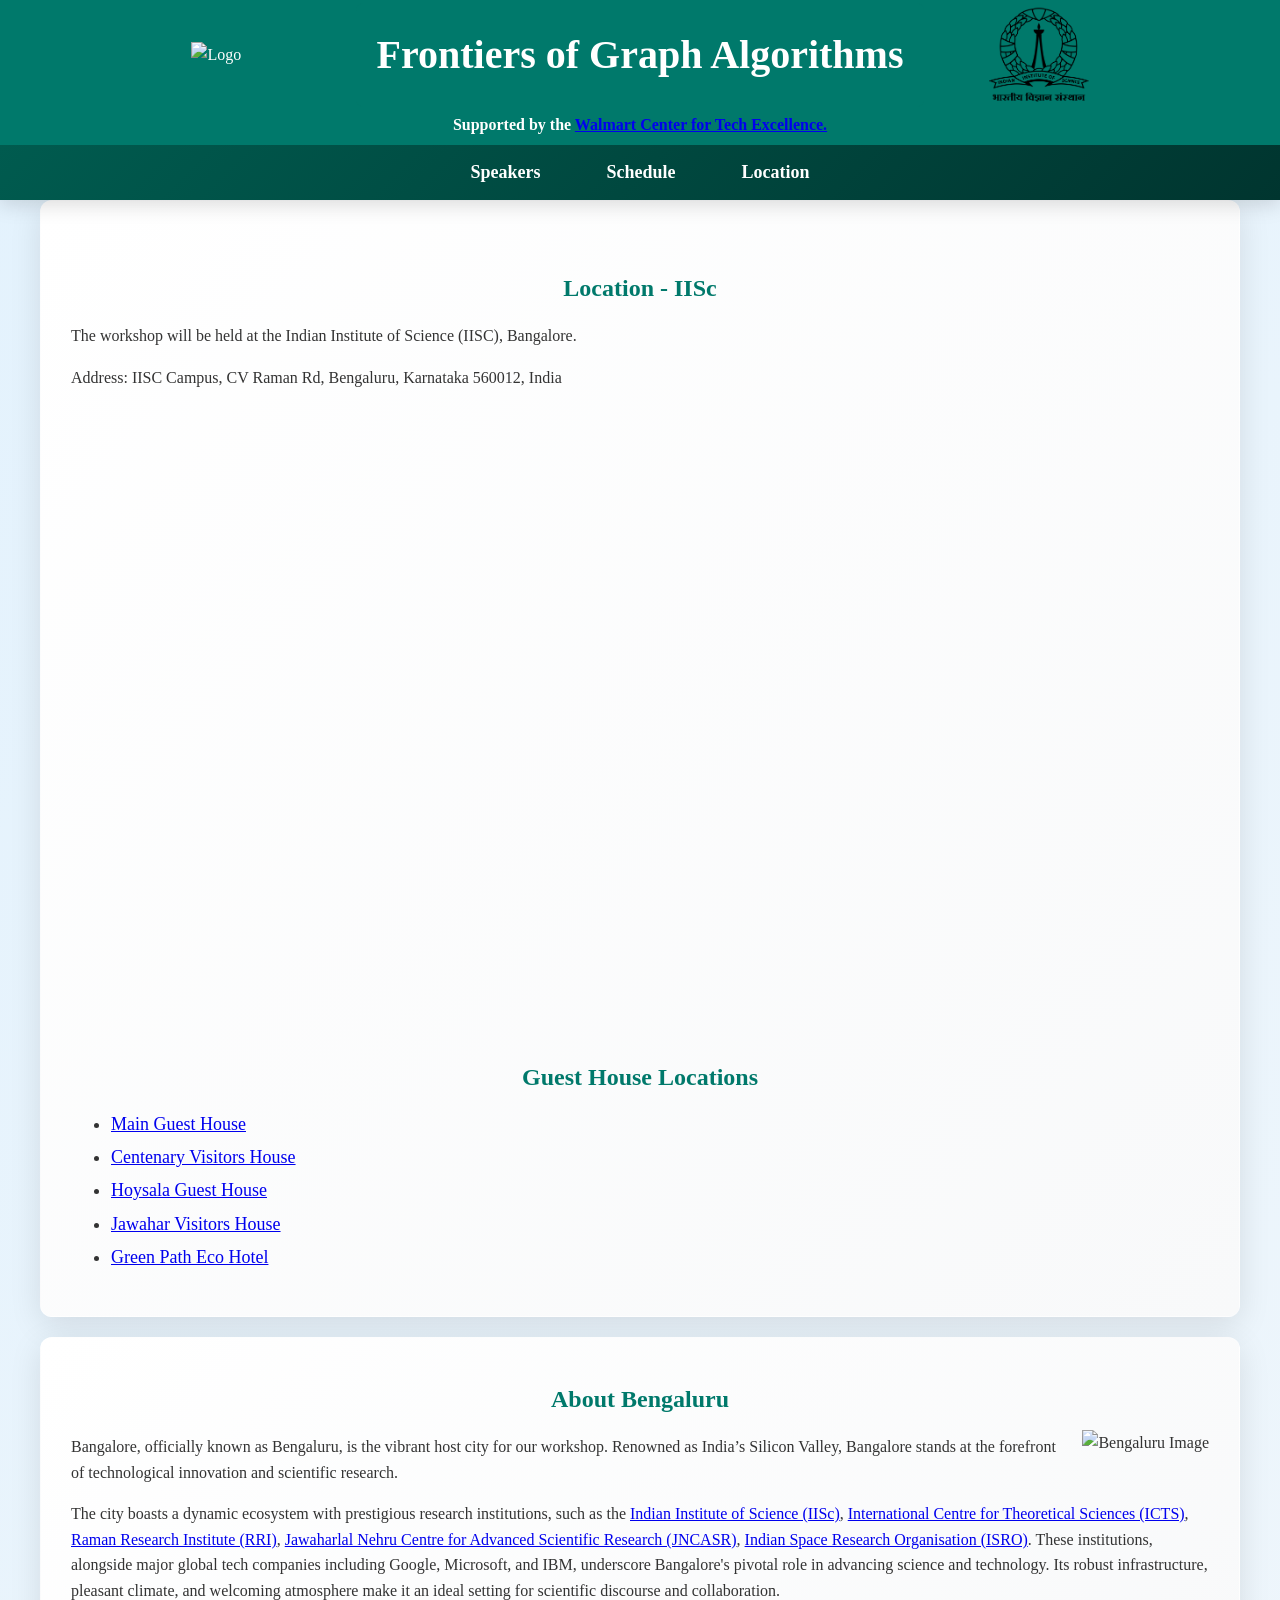
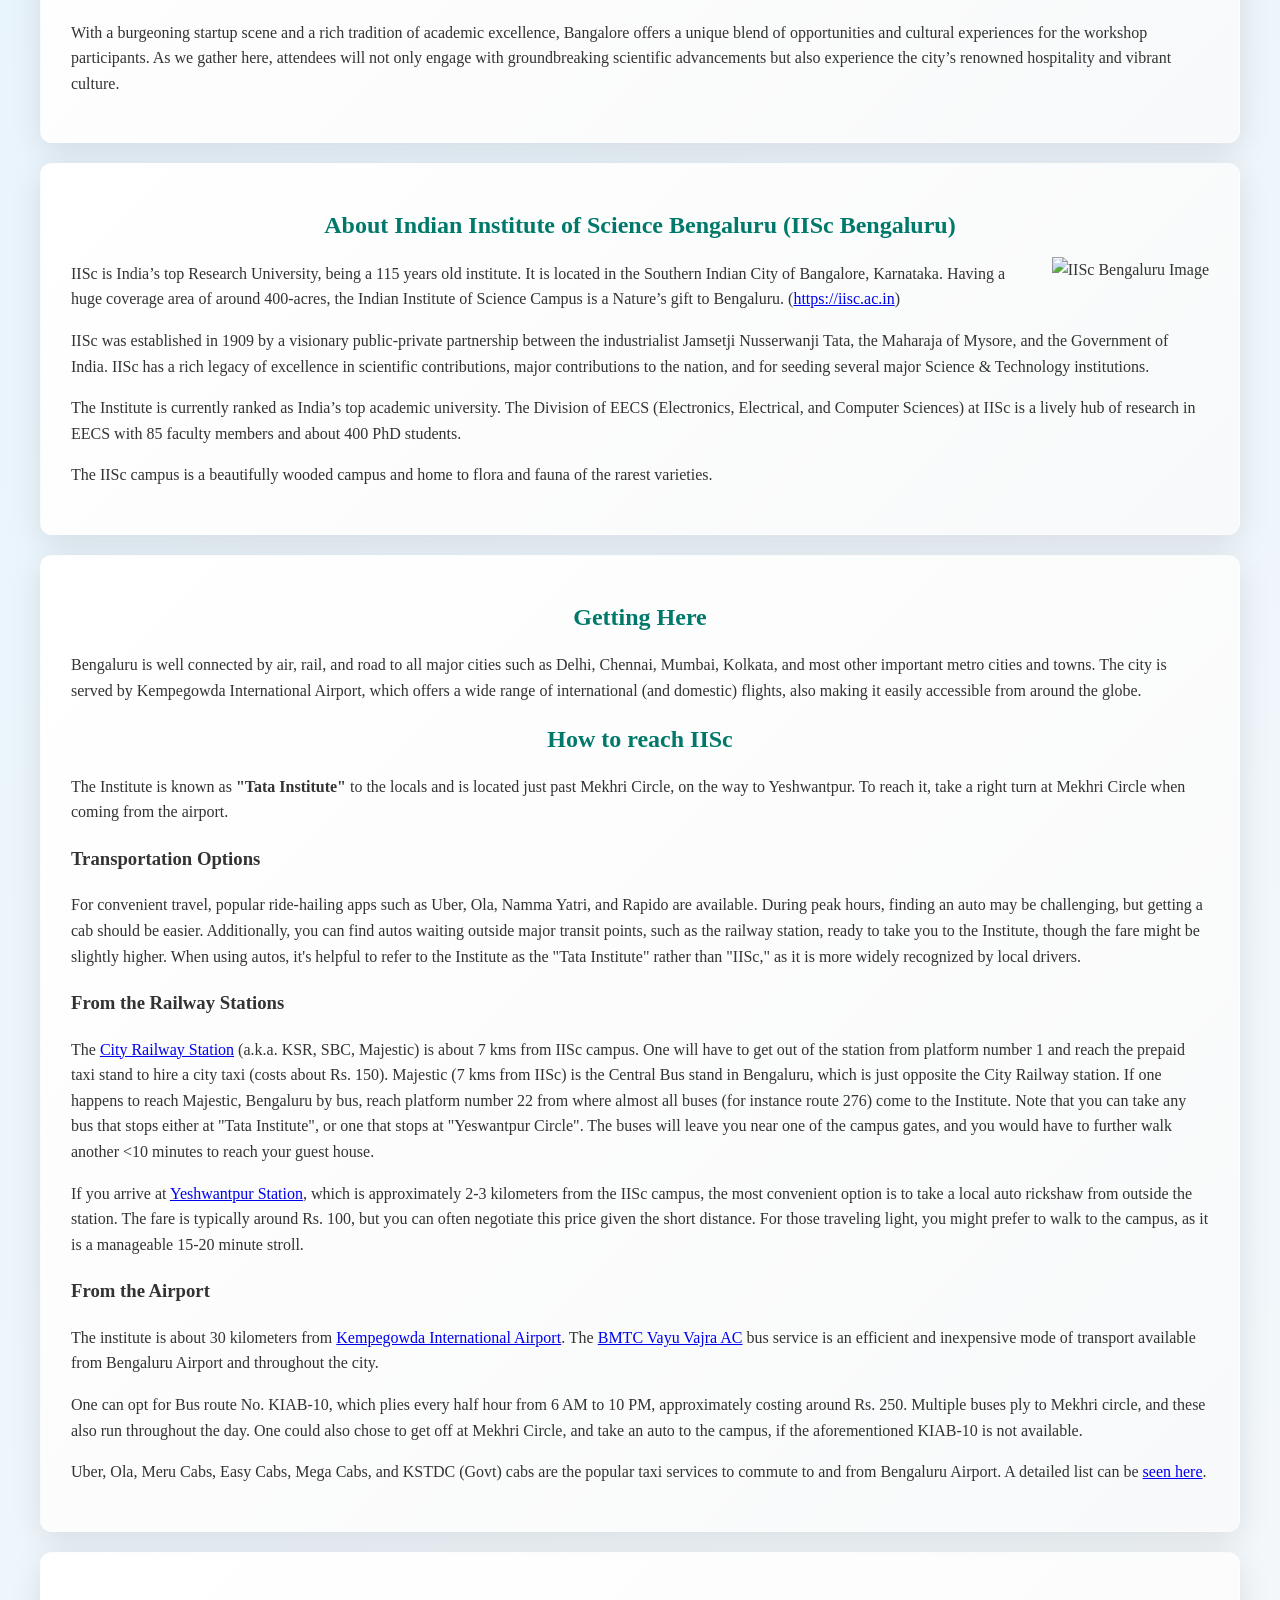
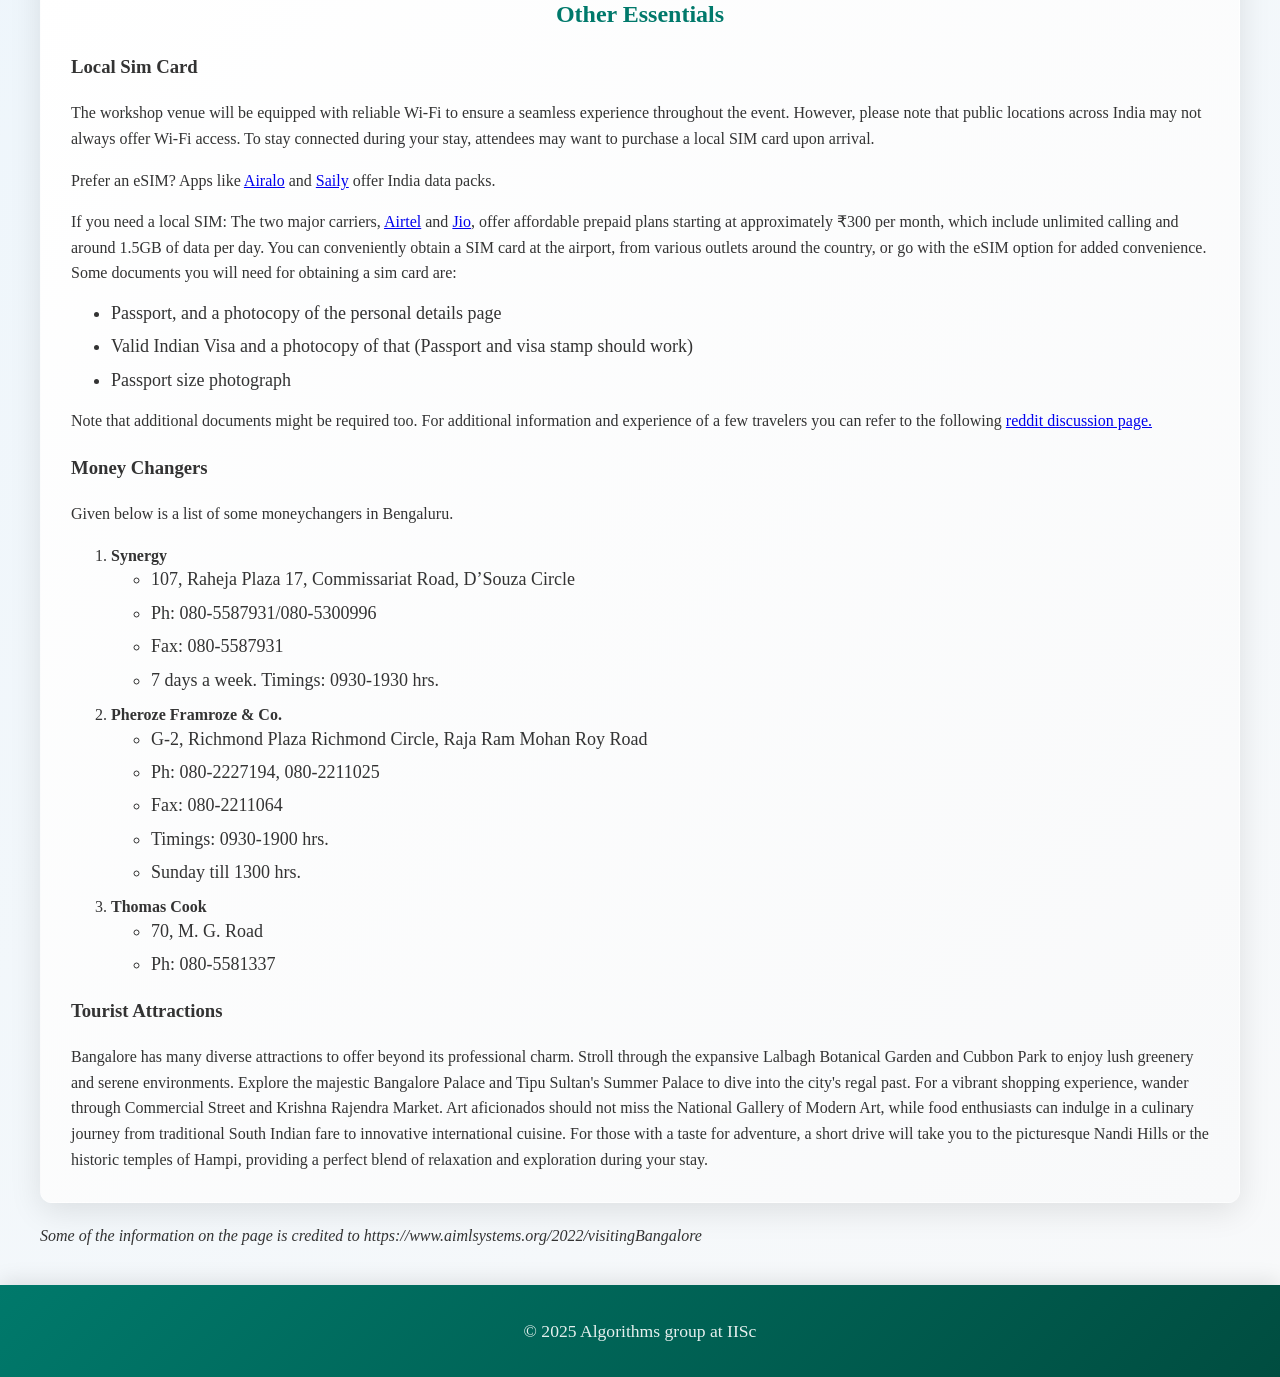
==== location.html @ 6a1e1e24 "Update local SIM section" ====
<!DOCTYPE html>
<html lang="en">
<head>
    <meta charset="UTF-8">
    <meta name="viewport" content="width=device-width, initial-scale=1.0">
    <title>Frontiers of Graph Algorithms - Bengaluru</title>
    <link rel="stylesheet" href="styles.css">
    <link href="https://fonts.googleapis.com/css2?family=Roboto:wght@400;700&display=swap" rel="stylesheet">
    <script src="config.js"></script>
</head>
    <body>
        <header>
        <div class="header-content">
            <div class="logo-container">
                <img src="https://www.csa.iisc.ac.in/newweb/wp-content/uploads/2019/12/csa-logo-color.png" alt="Logo" class="logo">
            </div>
            <h1>Frontiers of Graph Algorithms</h1>
            <div class="logo-container">
                <img src="images/IIScLogo.png" alt="Logo" class="logo">
            </div>
        </div>
        <strong>Supported by the <a href="https://www.csa.iisc.ac.in/cfe-walmart/">Walmart Center for Tech Excellence.</a></strong>
        <nav>
            <ul>
                <li><a href="index.html#speakers">Speakers</a></li>
                <li><a href="schedule.html">Schedule</a></li>
                <li><a href="location.html">Location</a></li>
            </ul>
        </nav>
    </header>
<main>


<section id="location">
    <br>
    <h2>Location - IISc</h2>
    <p>The workshop will be held at the Indian Institute of Science (IISC), Bangalore.</p>
    <p>Address: IISC Campus, CV Raman Rd, Bengaluru, Karnataka 560012, India</p>
    <div class="map-container">
    <iframe src="https://www.google.com/maps/embed?pb=!1m18!1m12!1m3!1d7777.77777777778!2d77.567383!3d13.018343!2m3!1f0!2f0!3f0!3m2!1i1024!2i768!4f13.1!3m3!1m2!1s0x3bae1670a4d7bff7%3A0x49a7e6c5b6d1db4e!2sIndian%20Institute%20of%20Science!5e0!3m2!1sen!2sin!4v1622020623281!5m2!1sen!2sin" width="600" height="450" style="border:0;" allowfullscreen="" loading="lazy"></iframe>
    </div>
    <h2>Guest House Locations</h2>
    <ul class="location-list">
        <li><a href="https://maps.app.goo.gl/Hbe9M9RNLR77Yiw5A">Main Guest House</a></li>
        <li><a href="https://maps.app.goo.gl/DBR3CaYevBH5JtAJ7">Centenary Visitors House</a></li>
        <li><a href="https://maps.app.goo.gl/EVeMCwJT1p8pKVC79">Hoysala Guest House</a></li>
        <li><a href="https://maps.app.goo.gl/rAuG92gmx2xYUZXJ7">Jawahar Visitors House</a></li>
        <li><a href="https://maps.app.goo.gl/zCuC6TsCTXhvSs3o6">Green Path Eco Hotel</a></li>
    </ul>
</section>

<!-- <section id="location">
    <h2>Other Important Locations</h2>
    <div class="tabs">
        <input type="radio" id="tab-mainguesthouse" name="tab" checked>
        <label for="tab-mainguesthouse">Main Guest House</label>
        
        <input type="radio" id="tab-centenaryvisitorshouse" name="tab">
        <label for="tab-centenaryvisitorshouse">Centenary Visitors House</label>
        
        <input type="radio" id="tab-hoysalaguesthouse" name="tab">
        <label for="tab-hoysalaguesthouse">Hoysala Guest House</label>
        
        <input type="radio" id="tab-jawaharvisitorshouse" name="tab">
        <label for="tab-jawaharvisitorshouse">Jawahar Visitors House</label>
        
        <input type="radio" id="tab-greenpathecohotel" name="tab">
        <label for="tab-greenpathecohotel">Green Path Eco Hotel</label>
    </div>
    <div class="tab-contents">
        <div id="tab-mainguesthouse" class="tab-content">
            <div class="map-container">
                <iframe width="100%" height="100%" style="border:0" loading="lazy" id="map-mainguesthouse" title="Google map of Main Guest House"></iframe>
            </div>
        </div>
        <div id="tab-centenaryvisitorshouse" class="tab-content">
            <div class="map-container">
                <iframe width="100%" height="100%" style="border:0" loading="lazy" id="map-centenaryvisitorshouse" title="Google map of Centenary Visitors House"></iframe>
            </div>
        </div>
        <div id="tab-hoysalaguesthouse" class="tab-content">
            <div class="map-container">
                <iframe width="100%" height="100%" style="border:0" loading="lazy" id="map-hoysalaguesthouse" title="Google map of Hoysala Guest House"></iframe>
            </div>
        </div>
        <div id="tab-jawaharvisitorshouse" class="tab-content">
            <div class="map-container">
                <iframe width="100%" height="100%" style="border:0" loading="lazy" id="map-jawaharvisitorshouse" title="Google map of Jawahar Visitors House"></iframe>
            </div>
        </div>
        <div id="tab-greenpathecohotel" class="tab-content">
            <div class="map-container">
                <iframe width="100%" height="100%" style="border:0" loading="lazy" id="map-greenpathecohotel" title="Google map of Green Path Eco Hotel"></iframe>
            </div>
        </div>
    </div>
    
    <script>
        // Load maps with API key from config
        const maps = [
            { id: 'map-mainguesthouse', query: 'Main+Guest+House' },
            { id: 'map-centenaryvisitorshouse', query: 'Centenary+Visitors+House' },
            { id: 'map-hoysalaguesthouse', query: 'Hoysala+Guest+House' },
            { id: 'map-jawaharvisitorshouse', query: 'Jawahar+Visitors+House' },
            { id: 'map-greenpathecohotel', query: 'Green+Path+Eco+Hotel' }
        ];
        
        maps.forEach(map => {
            const iframe = document.getElementById(map.id);
            if (iframe && typeof config !== 'undefined') {
                iframe.src = `https://www.google.com/maps/embed/v1/place?key=${config.googleMapsApiKey}&zoom=11&maptype=roadmap&q=${map.query}`;
            }
        });
    </script>
</section> -->



<section id="details">
    <h2>About Bengaluru</h2>
    <div class="loc-image">
        <figure class="alignright">
            <img src="https://upload.wikimedia.org/wikipedia/commons/thumb/1/1f/Bangalore_palace_side_view.jpg/200px-Bangalore_palace_side_view.jpg" alt="Bengaluru Image"/>
        </figure>
    </div>
    <p>Bangalore, officially known as Bengaluru, is the vibrant host city for our workshop. Renowned as India’s Silicon Valley, Bangalore stands at the forefront of technological innovation and scientific research.</p>
    <p> The city boasts a dynamic ecosystem with prestigious research institutions, such as the <a href="https://iisc.ac.in/">Indian Institute of Science (IISc)</a>, <a href="https://icts.res.in/">International Centre for Theoretical Sciences (ICTS)</a>, <a href="https://www.rri.res.in/">Raman Research Institute (RRI)</a>, <a href="https://www.jncasr.ac.in/home">Jawaharlal Nehru Centre for Advanced Scientific Research (JNCASR)</a>, <a href="https://www.isro.gov.in/">Indian Space Research Organisation (ISRO)</a>. These institutions, alongside major global tech companies including Google, Microsoft, and IBM, underscore Bangalore's pivotal role in advancing science and technology. Its robust infrastructure, pleasant climate, and welcoming atmosphere make it an ideal setting for scientific discourse and collaboration. </p>
    <p>With a burgeoning startup scene and a rich tradition of academic excellence, Bangalore offers a unique blend of opportunities and cultural experiences for the workshop participants. As we gather here, attendees will not only engage with groundbreaking scientific advancements but also experience the city’s renowned hospitality and vibrant culture.</p>
</section>

<section id="details">
    <h2>About Indian Institute of Science Bengaluru (IISc Bengaluru)</h2>
    <div class="loc-image">
        <figure class="alignright size-medium">
            <img decoding="async" src="https://upload.wikimedia.org/wikipedia/commons/thumb/4/47/IISC_Bangalore_02.jpg/200px-IISC_Bangalore_02.jpg" alt="IISc Bengaluru Image"/>
        </figure>
    </div>
    <p>IISc is India’s top Research University, being a 115 years old institute. It is located in the Southern Indian City of Bangalore, Karnataka. Having a huge coverage area of around 400-acres, the Indian Institute of Science Campus is a Nature’s gift to Bengaluru. (<a href="https://iisc.ac.in" target="_blank" rel="noreferrer noopener">https://iisc.ac.in</a>)</p>
    <p>IISc was established in 1909 by a visionary public-private partnership between the industrialist Jamsetji Nusserwanji Tata, the Maharaja of Mysore, and the Government of India. IISc has a rich legacy of excellence in scientific contributions, major contributions to the nation, and for seeding several major Science & Technology institutions.</p>
    <p>The Institute is currently ranked as India’s top academic university. The Division of EECS (Electronics, Electrical, and Computer Sciences) at IISc is a lively hub of research in EECS with 85 faculty members and about 400 PhD students.</p>
    <p>The IISc campus is a beautifully wooded campus and home to flora and fauna of the rarest varieties.</p>
</section>


<section id="details">
    <h2 class="wp-block-heading">Getting Here</h2>
    <p>Bengaluru is well connected by air, rail, and road to all major cities such as Delhi, Chennai, Mumbai, Kolkata, and most other important metro cities and towns. The city is served by Kempegowda International Airport, which offers a wide range of international 
    (and domestic) flights, also making it easily accessible from around the globe.</p>


    <h2 class="wp-block-heading">How to reach IISc</h2>

    <p>The Institute is known as <b>"Tata Institute"</b> to the locals and is located just past
    Mekhri Circle, on the way to Yeshwantpur. To reach it, take a right turn at Mekhri Circle
    when coming from the airport.</p>

    <!-- <div class="loc-image">
        <figure class="alignright size-medium">
            <img decoding="async" src="https://demo.onlypixels.com/edm2023/wp-content/uploads/2022/11/edm-bluru-06-1-300x193.jpg" alt="IISc Campus Image"/>
        </figure>
    </div> -->

    <h3>Transportation Options</h3>
    For convenient travel, popular ride-hailing apps such as Uber,
    Ola, Namma Yatri, and Rapido are available. During peak hours, finding an auto may be
    challenging, but getting a cab should be easier. Additionally, you can find autos waiting
    outside major transit points, such as the railway station, ready to take you to the Institute,
    though the fare might be slightly higher. When using autos, it's helpful to refer to the
    Institute as the "Tata Institute" rather than "IISc," as it is more widely recognized by local
    drivers.


    <h3>From the Railway Stations</h3>

    <p>The <a href="https://en.wikipedia.org/wiki/Bangalore_City_railway_station" target="_blank"
    rel="noreferrer noopener">City Railway Station</a> (a.k.a. KSR, SBC, Majestic) is about 7 kms
    from IISc campus. One will have to get out of the station from platform number 1 and reach the
    prepaid taxi stand to hire a city taxi (costs about Rs. 150). Majestic (7 kms from IISc) is the
    Central Bus stand in Bengaluru, which is just opposite the City Railway station. If one happens
    to reach Majestic, Bengaluru by bus, reach platform number 22 from where almost all buses
    (for instance route 276) come to the Institute. Note that you can take any bus that stops
    either at "Tata Institute", or one that stops at "Yeswantpur Circle". The buses will leave
    you near one of the campus gates, and you would have to further walk another <10 minutes to
    reach your guest house.</p>

    If you arrive at <a
    href="https://en.wikipedia.org/wiki/Yesvantpur_Junction_railway_station" target="_blank" rel="noreferrer
    noopener">Yeshwantpur Station</a>, which is approximately 2-3 kilometers from the IISc
    campus, the most convenient option is to take a local auto rickshaw from outside the station.
    The fare is typically around Rs. 100, but you can often negotiate this price given the short
    distance. For those traveling light, you might prefer to walk to the campus, as it is a
    manageable 15-20 minute stroll.

    <h3>From the Airport</h3>
    
    <p>The institute is about 30 kilometers from <a
    href="https://en.wikipedia.org/wiki/Kempegowda_International_Airport" target="_blank"
    rel="noreferrer noopener">Kempegowda International Airport</a>. The <a
    href="https://www.bengaluruairport.com/travellers/transport-parking" target="_blank"
    rel="noreferrer noopener">BMTC Vayu Vajra AC</a> bus service is an efficient and inexpensive
    mode of transport available from Bengaluru Airport and throughout the city.</p>
    
    <p>One can opt for Bus route No. KIAB-10, which plies every half hour from 6 AM to 10 PM,
    approximately costing around Rs. 250. Multiple buses ply to Mekhri circle, and these also
    run throughout the day. One could also chose to get off at Mekhri Circle, and take an auto
    to the campus, if the aforementioned KIAB-10 is not available.</p>
    
    <p>Uber, Ola, Meru Cabs, Easy Cabs, Mega Cabs, and KSTDC (Govt) cabs are the popular taxi
    services to commute to and from Bengaluru Airport. A detailed list can be <a
    href="https://www.karnataka.com/bangalore/bangalore-city-taxi-phone-numbers/" target="_blank"
    rel="noreferrer noopener">seen here</a>.</p>
</section>


<!-- <section id="details">

    <h2 class="section-heading">Bengaluru Airport Facility</h2>

    <p>Bengaluru (Bengaluru) Airport At the Bengaluru International Airport, your convenience is a matter of priority. To ensure you have a safe and comfortable experience at the airport, the authorities have put together a host of services and essential facilities. These are located across the two floors of the airport. Please use the maps provided below to locate the facility or service you may wish to use. You can also approach the friendly staff at the airport for more help.</p>
    <div class="loc-image">
        <figure class="alignright size-medium">
        <img src="https://demo.onlypixels.com/edm2023/wp-content/uploads/2022/11/edm2023-bluru-15-airport-1-300x204.jpg" alt="Bengaluru Airport" class="responsive-image">
        </figure>
    </div>

    <p>Arrival at Bengaluru (Bengaluru) Airport Domestic &amp; International Arrivals: Procedures and Services:</p>

    <p>At Bengaluru International Airport, access to Baggage Claim is either through the bus gates or aerobridges. The claim area is on the ground floor of the Terminal Building. Bus gate passengers reach the area directly whereas passengers using the aerobridge arrival will come from the first floor to the ground floor. At the Baggage Claim area, an airport staff member will be there to assist you.</p>

    <p>(Bus gate means those being carried from the aircraft to the arrival lounge by bus provided by the airlines.)</p>

    <p>The arrival lounge has dedicated conveyor belts to serve domestic and international passengers. A Flight Information Display System (TV Screen) will assist and guide you with coordinated information on respective flight and belt details.</p>

    <p>Once you claim your baggage, please proceed to the designated Arrival Gates which leads you to the Arrival Hall. For further assistance, please contact our designated Information Desk, where staff are available for round-the-clock service.</p>

    <p>We advise you to read the time taken for Baggage Claim at Bengaluru International Airport. (The approximate time for baggage arrival is anywhere from 7 to 45 minutes. Time indicated below includes the entire process from disembarking the aircraft to reaching transport points).</p>

    <ul class="info-list">
        <li>Aircraft to Terminal: 12 minutes</li>
        <li>Terminal to Baggage Belt: 5 minutes</li>
        <li>Baggage Belt to Exit: 2 minutes</li>
        <li>Exit to Transport Points: 2 minutes</li>
    </ul>

    <h3 class="subsection-heading">International Passengers please note that:</h3>

    <ul class="info-list">
        <li>On arriving at Bengaluru International Airport, you must fill in your respective immigration form.</li>
        <li>You must carry relevant vaccination certificates, if any.</li>
    </ul>

    <h3 class="subsection-heading">Immigration process at Bengaluru International Airport</h3>

    <p>All arriving passengers are to first report to one of the 18 Immigration Counters, which aid you in completing formalities as per requirement. The approximate time taken for Immigration check is about 7 minutes.</p>

    <h3 class="subsection-heading">Customs rules and regulations</h3>

    <ul class="info-list">
        <li>Only one (1) laptop is allowed per passenger.</li>
        <li>Each passenger can carry up to 2 liters of liquor/ alcohol.</li>
        <li>Each passenger can carry electronic goods valued at less than Rs.25,000.</li>
    </ul>

    <p>Remaining rules and procedures are governed as laid by the customs authorities.</p>

    <h3 class="subsection-heading">Airport Transfer</h3>

    <p>How to get from the airport to the hotel or their place of stay (e.g., Hotels, IISc guest house). How to get a taxi; what to speak to whom. Charges.</p>

    <p>One can use any of the transport services from the ones given below to reach the venue or place of residence. Each operator will have their counters with a representative who will provide assistance 24 hours a day.</p>

    <p>AC Radio Taxi Services: Air-conditioned cabs operated by Govt of India authorized private vendors are available at the arrival gate. They are safe and courteous and run on meter. The names and telephone number of the various agencies are given below.</p>

    <ul class="info-list">
        <li>Uber: Book a cab using their mobile app.</li>
        <li><a href="http://merucabs.com/" target="_blank" class="link">Meru Cabs</a>: 080-4422-4422/ +91 89704 89704</li>
        <li><a href="http://www.olacabs.com/car-rentals/bangalore" target="_blank" class="link">Ola Cabs</a>: Book a cab using their mobile app.</li>
        <li>CelCabs: 080-6060-9090</li>
        <li><a href="http://easycabs.com/" target="_blank" class="link">EasyCabs</a>: 080-4343-4343/ 011-41841212</li>
        <li><a href="https://www.megacabs.com/" target="_blank" class="link">MegaCabs</a>: 080-4747-4747/ +91 9090909090</li>
        <li><a href="https://www.kstdc.co/airport-taxi-bangalore/" target="_blank" class="link">KSTDC Taxi:</a> 080-4346-4346/ 080-4466 4466</li>
        <li>SGL Tours and Travels: 080-4299-4399</li>
        <li><a href="https://savaari.com/" target="_blank" class="link">Savaari</a>: +91 93585 85237/ +91 90 4545 0000</li>
        <li><a href="http://www.karnataka.com/bangalore/bangalore-city-taxi-phone-numbers/" target="_blank" class="link">Other cab services</a></li>
    </ul>

    <h3 class="subsection-heading">Airport to City AC Taxi fares and payment procedures</h3>

    <ul class="info-list">
        <li>Flag down fare (first 4 kms): Rs. 80</li>
        <li>Every subsequent kilometer: Rs. 19.5</li>
        <li>Waiting charges: No charge for the first 20 minutes</li>
        <li>Waiting charge for next every 15 minutes or part thereof: Rs. 10</li>
        <li>Luggage charges: No charges for the first 120 Kgs. (Suitcase, Bedding etc.), Rs 5/- for every additional 20 Kgs. or part thereof.</li>
        <li>Night charges: From midnight 12 O’clock to morning 6 AM ten percent extra on the above fare</li>
    </ul>

    <p>Passengers must make their payment at the end of their journey and collect a printed electronic receipt. Payment can be made through cash, credit card, or debit card. Rates are charged based on the distance traveled.</p>

    <p>A travel by these AC cabs to Bengaluru City takes approximately 1 to 1 hour 30 minutes depending on traffic conditions.</p>

    <h3 class="subsection-heading">Limousine And Car Rental</h3>

    <ul class="info-list">
        <li>Akbar Travels: 1-800-226-000</li>
        <li>Hertz: 99725-02292</li>
        <li>Choice of self-driven or chauffeured cars</li>
        <li>Fare: indicative rate up to 25 km is Rs 1,200</li>
    </ul>

    <p>Airport Shuttle Service: AC Bus Service <a href="http://www.mybmtc.com/" target="_blank" class="link">Bengaluru Metropolitan Transport Corporation (BMTC)</a> has Volvo buses from various points of the city every 15 minutes to the Bengaluru International Airport (BiAL). Contact details (it is not that easy to get a response from these call centers, better to check their <a href="http://www.mybmtc.com/service/timings/gns/General%20Services" target="_blank" class="link">online schedule</a>),</p>

    <ul class="info-list">
        <li>BMTC Control Room: Telephone No: 080-2295-2522 / 2295-2422</li>
        <li>BMTC, Kempegowda Bus Stand: Telephone No: 080-2295-2311 / 2295-2314</li>
        <li>BMTC, Shivajinagar Bus Stand: Telephone No: 080-2295-2321 / 2295-2324</li>
    </ul>

    <h3 class="subsection-heading">BMTC Fares</h3>

    <ul class="info-list">
        <li>Starting fare: Rs. 150 (up to 10 km)</li>
        <li>Max fare: Rs. 320 (over 35 km)</li>
    </ul>
</section> -->

<!-- <section id="details">
    <h2 class="wp-block-heading">Bengaluru Tourism</h2>



    <p>Capital of the Southern state of Karnataka, Bengaluru today is Asia’s fastest growing cosmopolitan city. It is home to some of the most high tech industries in India. The I.T industry views Bengaluru as the ‘byte-basket’ of India. Bengaluru is also home to some of India’s premier scientific establishments. Blessed with a salubrious climate, gardens &amp; parks, natural lakes, architectural landmarks, shopping malls, the best restaurants and pubs in this part of the globe, business opportunities, Bengaluru is the ideal gateway to India and beyond. Bengaluru offers something for everyone-music and dance concerts (Western and Indian), dramas, exhibitions, carnivals, conferences and more.</p>



    <p>Go disco-hopping or pub-crawling, shop till your feet give away,relax in the swankiest restaurants or with your favourite movie stars-in the movie hall or simply tee off to glory. Welcome to Bengaluru.</p>



    <h3 class="wp-block-heading">Some Facts About Bengaluru</h3>



    <ul>
        <li>Geographical Location &#8211; Latitudinal parallels: 12 degree 8’ N Longitudinal meridians: 77 degree 37’ E</li>



        <li>Climate &#8211; March to May (warmest months) December to January (coldest months) June to September (rainy &#8211; southwest monsoon) November to December (rainy &#8211; northeast monsoon)</li>



        <li>Temperature &#8211; Highest maximum of 33 degree C to lowest minimum of 14 degree C</li>



        <li>Language Regional Language: Kannada English, Hindi, Telugu and Tamil are widely spoken and understood</li>
    </ul>



    <h2 class="wp-block-heading">Local Sights</h2>



    <h3 class="wp-block-heading">The Bengaluru Palace &amp; Fort</h3>


    <div class="loc-image">
        <figure class="alignright size-medium"><img decoding="async" src="https://demo.onlypixels.com/edm2023/wp-content/uploads/2022/11/edm-bluru-05-1-300x188.jpg"/>
        </figure></div>


    <p>The Bengaluru Fort was built by Kempe Gowda and expanded by Tippu Sultan. Within its walls is the well preserved 16th century Ganapathi Temple.</p>



    <p>The Bengaluru Palace was built by a Wodeyar king in 1887 on the 400 acre space. Inspired by the Windsor castle, this palace was built in the Tudor style, complete with windows, foiled windows, battlements and turrets resembling the Daria Daulat Palace in Srirangapatanam, this summer palace has been constructed largely of wood and is famous for its carving and paintings.</p>



    <p>In June 2005 Srikantadatta Narasimharaja Wodeyar decided to open the palace to the public to meet its Rs 20 lakh annual upkeep costs. The special attraction is a gallery of nearly a thousand historical photos, including those of viceroys, maharajas and other famous personalities inside and exquisite carvings and paintings.</p>



    <h3 class="wp-block-heading">Lal Bagh</h3>


    <div class="loc-image">
        <figure class="alignright size-medium"><img decoding="async" src="https://demo.onlypixels.com/edm2023/wp-content/uploads/2022/11/edm-bluru-02-1-300x228.jpg"/>
        </figure>
    </div>


    <p>Hyder Ali laid out this famous botanical garden and his son added horticultural wealth to them by importing trees and plants from several countries. The garden today houses over 1000 species of flora which include rare and enchanting collection of tropical plants, trees and herbs. The Glass House, modelled along London’s Crystal Palace, is the center of attraction in this 2400 acre park. Bi-annual flower shows attracting participants from all over India is held in the Glass House. In July, 2003 it was decded that the Department of Horticulture and Bengaluru Development Authority (BDA) would jointly take up the development of Lal Bagh Botanical Gardens.</p>



    <h3 class="wp-block-heading">Cubbon Park</h3>



    <p>This wooded and beflowered park was laid out in the heart of the cantonment in 1864. Since then, fairy fountains, an august bandstand and a wealth of atatury have been added. But the most important aspect of Cubbon Park is its newer buildings that have added beauty and cultural wealth. Lush green lawns, shady flowering trees, vibrant flower beds, make Cubbon park an ideal place for morning joggers and alike.</p>



    <h3 class="wp-block-heading">Ravindra Kalakshetra</h3>



    <p>The Kalakshetra, built to commemorate Rabindranath Tagore’s centenary, promotes cultural activity in the city. It has a superb theatre and houses the Cultural Akademi Offices. Next to it is the Gothic styled Puttannachetty Town Hall whose huge auditorium can easily accommodate over 1500 persons.</p>



    <h3 class="wp-block-heading">Gandhi Bhavan</h3>



    <p>The Gandhi Smarak Nidhi, housed in the Gandhi Bhavan, houses a comprehensive picture gallery and other exhibits of Gandhiji which depict the life and times of Gandhiji. The Bhavan is open on weekdays (10:30 Am to 5:00 PM).</p>



    <h3 class="wp-block-heading">Ulsoor lake</h3>



    <p>A picturesque lake with several tree-shaded islands in it, is an ideal picnic spot. You can go boating or go for a swim in the nearby swimming pool that is part of the recreational complex near the lake. You can also go to the nearby Gurdhwar, the largest Sikh shrine in Bengaluru.</p>



    <h3 class="wp-block-heading">Vidhana Soudha</h3>


    <div class="loc-image">
        <figure class="alignright size-medium"><img decoding="async" src="https://demo.onlypixels.com/edm2023/wp-content/uploads/2022/11/edm-bluru-07-1-300x200.jpg" alt="" class="wp-image-578"/></figure></div>


    <p>This splendid neo-Dravidian granite building that dominates the northern boundary of the Cubbon park, is the home of the State Legislature and the Secretariat. The massive sandalwood door of the Cabinet room is a spectacular feature of this imposing building. The Vidhana Soudha is bedecked in illuminated glory during special periods and is a sight worth viewing. The building is open for visitors only after 3 PM.</p>



    <h3 class="wp-block-heading">The Bengaluru Race Course</h3>



    <p>The Bengaluru Race Course is one of the finest in India, with racing events almost all year round (May to June and Nov to Mar). Some of the biggest field stakes in the country can be witnessed here.</p>



    <h2 class="wp-block-heading">Around Bengaluru</h2>



    <p>Several places of tourist interest are located within easy each from Bengaluru. Distance shown in brackets is from Bengaluru.</p>



    <h3 class="wp-block-heading">Bannerghatta National Park (22 Km)</h3>



    <p>Those interested in natural history can go to Bannerghatta. The park situated in picturesque surrounding has a wide variety of fauna. Among the attractions are crocodiles, picnic corner, serpentarium and pets corner, lion’s safari. On Dec 25, 2001 the govt announced plans of starting a butterfly park in Bannerghatta</p>



    <h3 class="wp-block-heading">Tipu’s Palace</h3>



    <p>Built in 1791, this beautiful two-storeyed ornate wooden structure with exquisitely carved pillars, arches and balconies was one of Tipu’s favourite summer retreats.</p>



    <h3 class="wp-block-heading">Hesaragatta</h3>



    <p>25 Kms away, Hesaragatta is an interesting picnic spot offering water sports to the adventurous. Boating and wind-surfing is the major attraction. It also has a dairy &amp; horticulture farm where you can picnic.</p>



    <h3 class="wp-block-heading">Government Museum</h3>


    <div class="loc-image">
        <figure class="alignright size-medium"><img decoding="async" src="https://demo.onlypixels.com/edm2023/wp-content/uploads/2022/11/edm-bluru-09-1-300x173.jpg" alt="" class="wp-image-580"/></figure></div>


    <p>One of the important buildings, the Government Museum is one of the oldest in India(1886). A special attraction here are the antiquities from Mohenjodaro period. Situated nearby the museum is Visveswaraya Industrial and Technological Museum named after the great engineer-statesman .</p>



    <p>Next to the VITM is the Visveswaraya Industrial Trade Center, the first of its kind in India. In addition to its trade promotional activities, the Center has two exhibition floors housing a permanent display of all that is manufactured in Karnataka.</p>



    <p>Near the Museum is the K.Venkatappa Art Gallery which has a permanent exhibition of the works of the great artist, K. Venkatappa. The Gallery does much to encourage art in the state.</p>



    <p>Also in the Cubbon Park are the Seshadri Iyer Memorial Hall, which houses the public library, the <a href="http://www.kar.nic.in/hcourt/" target="_blank" rel="noreferrer noopener">High Court</a> and the Jawahar Bal Bhavan. The Bhavan, with its toy train, fairgrounds and theatre, is a recreational, hobby and educational centre for children.</p>



    <h3 class="wp-block-heading">ISKCON</h3>


    <div class="loc-image">
        <figure class="alignright size-medium"><img decoding="async" src="https://demo.onlypixels.com/edm2023/wp-content/uploads/2022/11/edm-bluru-10-1-300x225.jpg"/>
        </figure>
    </div>


    <p>Situated on Chord Road, it is a must visit temple in Bengaluru. It stands over a small hill and is a very clean and well maintained temple. <a href="http://www.akshayapatra.org/" target="_blank" rel="noreferrer noopener">Akshaya Patra</a> program sponsored by the temple is very popular.</p>



    <h3 class="wp-block-heading">Janapada Loka</h3>



    <p>Sprawling across 15 acres, Janapada Loka or “Folk-culture World” is a world of simplicity and art.Janapada Loka, a subsidiary of the Karnataka Janapada Parishath, is dedicated to preserve and promote folk art and culture. The complex has an art gallery, an open-air theatre, a studio and a museum. Janapada Loka is located near Ramanagaram and is 53 Kms away from Bengaluru.</p>



    <h3 class="wp-block-heading">Channapatna</h3>



    <p>A bustling town, 60 kms south-west from Bengaluru, Channapatna is famous for its eye-catching lacquer ware and hand-crafted wooden toys. It is also a major silk centre of Karnataka.</p>



    <h3 class="wp-block-heading">Mekedatu</h3>



    <p>Gushing waters, imposing landscapes, and untouched picnic spots is what Mekedatu is all about. The Cauvery river squeezing through a narrow gorge before traversing its south-bound terrain is a breathtaking sight .It is 98 Kms south of Bengaluru.</p>



    <h3 class="wp-block-heading">Nandi Hills</h3>


    <div class="loc-image">
        <figure class="alignright size-medium"><img decoding="async" src="https://demo.onlypixels.com/edm2023/wp-content/uploads/2022/11/edm-bluru-11-1-300x200.jpg"/>
        </figure>
    </div>


    <p>One of the popular retreats of Tipu Sultan, the Tiger of Mysore, Nandi Hills offers breathtaking getaway of the weary tourist. Tipu’s Drop, a 600m high cliff face provides a magnificent panoramic view of the beautiful terrain. Nandi Hills is 60 Kms north of Bengaluru. Other attractions are Tipu’s Drop, Yoga Nandishvara Temple, a beautiful Chola temple, Dravidian-style Bhoganandishvara temple and Muddenahalli, hometown of Sir M. Visvesvaraya, architect of modern Karnataka at the base of the hill.</p>



    <p>In March 2005 the Toursim department decided to make Nandi Hills a popular destination by introducing a 5-star hotel, ropeway and para-sailing facility.</p>



    <h2 class="wp-block-heading">Heritage sites near Bengaluru</h2>



    <p>Bengaluru is within 4 hours travel distance (by road) of some of India’s most prestigious heritage sites</p>



    <ul>
        <li><strong>Mysuru Lalit Mahal Palace – 3 Hours from Bengaluru </strong></li>



        <li><strong>Halebidu Temple&nbsp; &#8211; 4 hours from Bengaluru </strong></li>



        <li><strong>Belur Temple&nbsp; &#8211; 4 hours from Bengaluru </strong></li>
    </ul>
</section> -->


<section id="details">
    <h2>Other Essentials</h2>
    <h3>Local Sim Card</h3>

    The workshop venue will be equipped with reliable Wi-Fi to ensure a seamless experience
    throughout the event. However, please note that public locations across India may not always
    offer Wi-Fi access. To stay connected during your stay, attendees may want to purchase a local
    SIM card upon arrival.

    <p>Prefer an eSIM? Apps like <a href="https://www.airalo.com/">Airalo</a> and <a href="https://www.saily.com/">Saily</a> offer India data packs.</p>

    If you need a local SIM: The two major carriers, <a href="https://www.airtel.in/">Airtel</a> and
    <a href="https://www.jio.com/">Jio</a>, offer affordable prepaid plans starting at
    approximately ₹300 per month, which include unlimited calling and around 1.5GB of data per day.
    You can conveniently obtain a SIM card at the airport, from various outlets around the country,
    or go with the eSIM option for added convenience. Some documents you will need for obtaining a
    sim card are:

    <ul>
        <li>Passport, and a photocopy of the personal details page</li>
        <li>Valid Indian Visa and a photocopy of that (Passport and visa stamp should work)</li>
        <li>Passport size photograph</li>
    </ul>

    Note that additional documents might be required too. For additional information and experience
    of a few travelers you can refer to the following
    <a href="https://www.reddit.com/r/bangalore/comments/11rmdxi/sim_card_for_foreigner/">reddit discussion page.</a>
    
    
    <h3>Money Changers</h3>
    <p>Given below is a list of some moneychangers in Bengaluru.</p>
    <ol>
        <li><strong>Synergy</strong>
            <ul>
                <li>107, Raheja Plaza 17, Commissariat Road, D’Souza Circle</li>
                <li>Ph: 080-5587931/080-5300996</li>
                <li>Fax: 080-5587931</li>
                <li>7 days a week. Timings: 0930-1930 hrs.</li>
            </ul>
        </li>
        <li><strong>Pheroze Framroze &amp; Co.</strong>
            <ul>
                <li>G-2, Richmond Plaza Richmond Circle, Raja Ram Mohan Roy Road</li>
                <li>Ph: 080-2227194, 080-2211025</li>
                <li>Fax: 080-2211064</li>
                <li>Timings: 0930-1900 hrs.</li>
                <li>Sunday till 1300 hrs.</li>
            </ul>
        </li>
        <li><strong>Thomas Cook</strong>
            <ul>
                <li>70, M. G. Road</li>
                <li>Ph: 080-5581337</li>
            </ul>
        </li>
    </ol>

    <h3>Tourist Attractions</h3>

    Bangalore has many diverse attractions to offer beyond its professional charm. Stroll
    through the expansive Lalbagh Botanical Garden and Cubbon Park to enjoy lush greenery and
    serene environments. Explore the majestic Bangalore Palace and Tipu Sultan's Summer Palace to
    dive into the city's regal past. For a vibrant shopping experience, wander through Commercial
    Street and Krishna Rajendra Market. Art aficionados should not miss the National Gallery of
    Modern Art, while food enthusiasts can indulge in a culinary journey from traditional South
    Indian fare to innovative international cuisine. For those with a taste for adventure, a short
    drive will take you to the picturesque Nandi Hills or the historic temples of Hampi, providing
    a perfect blend of relaxation and exploration during your stay.

</section>
        <p><em>Some of the information on the page is credited to https://www.aimlsystems.org/2022/visitingBangalore</em></p>
        </div>
        </div>
        </main>
        <footer>
            <p>&copy; 2025 Algorithms group at IISc</p>
        </footer>

        <script>
        // Mobile header scroll behavior
        function handleMobileScroll() {
            const isPortraitMobile = window.innerWidth <= 720;
            const isLandscapeMobile = window.innerWidth <= 1024 && window.innerHeight <= 600;
            
            if (isPortraitMobile || isLandscapeMobile) {
                const header = document.querySelector('header');
                const headerContent = document.querySelector('.header-content');
                const supportText = document.querySelector('header strong');
                const nav = document.querySelector('nav');
                const main = document.querySelector('main');
                
                if (window.scrollY > 25) {
                    if (isLandscapeMobile) {
                        header.classList.add('scrolled');
                    }
                    headerContent.classList.add('scrolled');
                    supportText.classList.add('scrolled');
                    nav.classList.add('scrolled');
                    main.style.marginTop = '80px'; // Adjust main margin when scrolled
                } else {
                    if (isLandscapeMobile) {
                        header.classList.remove('scrolled');
                    }
                    headerContent.classList.remove('scrolled');
                    supportText.classList.remove('scrolled');
                    nav.classList.remove('scrolled');
                    main.style.marginTop = '160px'; // Reset main margin
                }
            }
        }            // Add scroll event listener
            window.addEventListener('scroll', handleMobileScroll);
            window.addEventListener('resize', handleMobileScroll); // Handle orientation changes
            
            // Initial check
            handleMobileScroll();
        </script>
    </body>
</html>
---- styles.css ----
html {
  scroll-padding-top: 180px;
}


body {
    font-family: 'Palatino', 'Garamond', 'Baskerville', 'Times New Roman', 'Georgia', 'Book Antiqua', serif;
/*    font-family: 'Roboto', sans-serif;*/
    margin: 0;
    padding: 0;
    background: linear-gradient(135deg, #e3f2fd 0%, #f8f9fa 100%);
    color: #333;
    line-height: 1.6;
}

header {
    background-color: #00796b;
    color: #fff;
    box-shadow: 0 4px 20px rgba(0, 0, 0, 0.15);
    position: fixed;
    top: 0;
    width: 100%;
    z-index: 1000;
    display: flex;
    flex-direction: column;
    align-items: center;
}

.header-content {
    display: flex;
/*    flex-direction: column;*/
    align-items: center;
    justify-content: flex-start;
    padding: 0 20px;
    background-color: #00796b;
    max-width: 1200px;
    height:auto;
}

.support-info {
    font-size: 14px;
    color: #666; /* Adjust color as needed */
    margin-top: 10px; /* Adds space between the title and the support text */
    margin-bottom: 0; /* Remove any default margin that might add extra space below */
}

.logo-container {
    display: flex;
    align-items: center;
    margin: 0 60px;
}

.logo {
    width: 100px;
    height: auto;
    padding: 5px;
}

nav {
    background: linear-gradient(135deg, #005b4f 0%, #00352f 100%);
    text-align: center;
    padding: 0.5em 0;
    width: 100%;
    margin-top: 5px;
}

nav ul {
    list-style: none;
    padding: 0;
    margin: 0;
    text-align: center;
}

nav ul li {
    display: inline;
    margin: 0 15px;
}

nav ul li a {
    color: #fff;
    text-decoration: none;
    font-weight: bold;
    transition: all 0.3s ease;
    padding: 8px 16px;
    border-radius: 20px;
    display: inline-block;
}

nav ul li a:hover {
    color: #ffcc80;
    background-color: rgba(255, 255, 255, 0.1);
    transform: translateY(-2px);
}

h1 {
    margin: 0;
    text-align: center;
    color: #ffffff; /* Updated color for better contrast */
    background-color: #00796b; /* Adding background color for h1 */
    padding: 0.5em; /* Adding padding for better readability */
    border-radius: 8px; /* Adding border-radius for aesthetics */
    flex: 1;
    font-size: 2.5em;
}

h2 {
    margin: 0.5em 0;
    text-align: center;
    color: #00796b;
}

strong {
    margin: 2px 0; /* Space above and below the text */
    text-align: center;
    width: 100%; /* Make sure the strong element takes up full width */
}

main {
    padding: 20px;
    max-width: 1200px;
    margin: 160px auto 0;
}

ul li {
    font-size: 18px; /* Increase font size for better readability */
    line-height: 1.3; /* Improve line spacing */
    margin-bottom: 10px; /* Space between list items */
}
.participants {
    padding-left: 40px; /* Space bullets from content */
    margin: 40px 0; /* Space around the list */
    list-style-type: disc; /* Customize bullet style if needed */
    display: grid;
    grid-template-columns: 1fr; /* Single column by default */
}

/* Double column on wider screens */
@media (min-width: 800px) { /* Adjust the breakpoint as needed */
    .participants {
        grid-template-columns: repeat(2, 1fr); /* Two equal columns */
        gap: 10px; /* Space between columns */
    }
}

#speakers, #schedule, #details, #location {
    background: linear-gradient(135deg, #ffffff 0%, #f8f9fa 100%);
    border-radius: 12px;
    margin: 20px 0;
    padding: 30px;
    box-shadow: 0 8px 32px rgba(0, 0, 0, 0.1);
    border: 1px solid rgba(255, 255, 255, 0.2);
    backdrop-filter: blur(10px);
}

/* Countdown Timer Styles */
.countdown-container {
    text-align: center;
    margin: 30px 0;
    padding: 20px;
    background: linear-gradient(135deg, #00796b 0%, #004d40 100%);
    border-radius: 16px;
    color: white;
    box-shadow: 0 8px 32px rgba(0, 121, 107, 0.3);
}

.countdown-container h3 {
    margin: 0 0 20px 0;
    font-size: 1.8em;
    color: #ffffff;
}

#countdown {
    display: flex;
    justify-content: center;
    gap: 20px;
    flex-wrap: wrap;
}

.countdown-item {
    display: flex;
    flex-direction: column;
    align-items: center;
    background: rgba(255, 255, 255, 0.1);
    padding: 20px;
    border-radius: 12px;
    min-width: 80px;
    backdrop-filter: blur(10px);
    border: 1px solid rgba(255, 255, 255, 0.2);
    transition: transform 0.3s ease;
}

.countdown-item:hover {
    transform: translateY(-5px);
}

.countdown-item span {
    font-size: 2.5em;
    font-weight: bold;
    color: #ffffff;
    margin-bottom: 5px;
}

.countdown-item label {
    font-size: 0.9em;
    color: #e0f2f1;
    text-transform: uppercase;
    letter-spacing: 1px;
}

/* Workshop Info Styles */
.workshop-description {
    margin: 30px 0;
    padding: 20px;
    background: linear-gradient(135deg, #e8f5e8 0%, #f1f8e9 100%);
    border-radius: 12px;
    border-left: 4px solid #00796b;
    font-size: 1.1em;
    line-height: 1.7;
}

.workshop-info {
    display: grid;
    grid-template-columns: repeat(auto-fit, minmax(300px, 1fr));
    gap: 15px;
    margin: 30px 0;
}

.info-item {
    display: flex;
    align-items: center;
    padding: 15px;
    background: linear-gradient(135deg, #ffffff 0%, #f8f9fa 100%);
    border-radius: 8px;
    box-shadow: 0 4px 12px rgba(0, 0, 0, 0.05);
    transition: transform 0.3s ease, box-shadow 0.3s ease;
}

.info-item:hover {
    transform: translateY(-3px);
    box-shadow: 0 8px 24px rgba(0, 0, 0, 0.1);
}

.info-icon {
    font-size: 1.5em;
    margin-right: 15px;
    min-width: 30px;
}

.info-item strong {
    color: #00796b;
    margin-right: 8px;
}

.info-item a {
    color: #00796b;
    text-decoration: none;
    transition: color 0.3s ease;
}

.info-item a:hover {
    color: #004d40;
    text-decoration: underline;
}

.tile-container {
    display: flex;
    flex-wrap: wrap;
    justify-content: space-between;
    gap: 20px;
}

.tile {
    padding: 20px;
    width: calc(20% - 20px); /* Adjust width to fit four tiles per row */
    text-align: center;
    transition: all 0.3s ease;
    border-radius: 12px;
    background: linear-gradient(135deg, #ffffff 0%, #f8f9fa 100%);
    box-shadow: 0 4px 12px rgba(0, 0, 0, 0.05);
}

.tile a {
    text-decoration: none;
    color: inherit;
}

.tile:hover {
    transform: translateY(-10px);
    box-shadow: 0 12px 40px rgba(0, 0, 0, 0.15);
    background: linear-gradient(135deg, #ffffff 0%, #e8f5e8 100%);
}

.tile:hover img {
    border: 3px solid #00796b; 
    box-sizing: border-box;
    transform: scale(1.05);
}

.tile img {
    width: 150px; /* Set a fixed width */
    height: 150px; /* Set a fixed height */
    border-radius: 50%;
    object-fit: cover; /* Ensure the image covers the entire area */
    margin-bottom: 10px;
    transition: all 0.3s ease;
    box-shadow: 0 4px 12px rgba(0, 0, 0, 0.1);
}

.tile img.portrait-adjust {
    object-fit: contain;
    background: #ffffff;
    padding: 6px;
    box-sizing: border-box;
}

.tile h3 {
    color: #00796b;
    margin: 15px 0 5px 0;
    font-size: 1.1em;
}

.tile p {
    color: #666;
    font-size: 0.9em;
    margin: 5px 0;
}

.align-top {
    object-position: top;
}

.align-bottom {
    object-position: bottom;
}

@media screen and (max-width: 720px) {  /* For narrow screens */
  .tile-container {
    justify-content: center;
  }

  .tile {
    width: 100%;
  }

  h1 {
    font-size: 1.4em;
  }
  
  .workshop-description {
    font-size: medium;
    line-height: 1.6;
  }
  
  main {
    margin: 160px auto 0; /* Keep original margin for initial state */
  }
  .logo-container {
    margin: 0 10px;
  }
  
  /* Mobile header scroll behavior */
  .header-content {
    transition: all 0.3s ease;
    overflow: hidden;
  }
  
  .header-content.scrolled {
    max-height: 0;
    opacity: 0;
    padding: 0 20px;
  }
  
  header strong {
    transition: all 0.3s ease;
  }
  
  header strong.scrolled {
    max-height: 0;
    opacity: 0;
    overflow: hidden;
  }
  
  /* Make navigation more compact on mobile */
  nav {
    margin-top: 5px;
    padding: 0.8em 0;
    transition: all 0.3s ease;
  }
  
  nav.scrolled {
    margin-top: 0;
  }
  
  /* Fix navigation to stay on same line */
  nav ul li {
    margin: 0 5px; /* Reduce margin between nav items */
  }
  
  nav ul li a {
    padding: 8px 12px; /* Adequate padding for touch targets */
    font-size: 0.95em; /* Slightly smaller font size */
  }
  
  /* Hide countdown timer on mobile */
  .countdown-container {
    display: none;
  }
  
  .workshop-info {
    grid-template-columns: 1fr;
  }
  
  .info-item {
    flex-direction: column;
    text-align: center;
  }
  
  .info-icon {
    margin-right: 0;
    margin-bottom: 10px;
  }
}


table {
    width: 100%;
    border-collapse: collapse;
    margin: 20px 0;
}

th, td {
    border: 1px solid #ddd;
    padding: 12px;
    text-align: left;
}

th {
    background-color: #00796b;
    color: #fff;
}

tr:nth-child(even) {
    background-color: #f2f2f2;
}

footer {
    background: linear-gradient(135deg, #00796b 0%, #004d40 100%);
    color: #fff;
    text-align: center;
    padding: 2em 0;
    position: relative;
    width: 100%;
    bottom: 0;
    box-shadow: 0 -4px 20px rgba(0, 0, 0, 0.1);
}

footer p {
    margin: 0;
    font-size: 1.1em;
    opacity: 0.9;
}

.loc-image {
    margin: 0 0 15px 15px; /* Margin around images: bottom and left */
}

.loc-image img {
    max-width: 100%; /* Ensure images are responsive */
    max-height: 220px;
    height: auto; /* Maintain aspect ratio */
    border: none; /* Remove any default borders */
    display: block; /* Remove inline spacing issues */
}

/* Align images to the right and allow text wrapping */
.alignright {
    float: right; /* Float images to the right */
    margin: 0 0 15px 15px; /* Margin to space out from text: bottom and left */
}

.map-container {
    position: relative;
    max-width: 800px; /* Adjust as needed */
    width: 100%;
    height: 56.25%;
    padding-bottom: 56.25%;
    overflow: hidden;
    margin: 0 auto;
}

.map-container iframe {
    position: absolute;
    top: 0;
    left: 0;
    width: 100%;
    height: 100%;
    border: 0;
}

/* General mobile compactness */
@media (max-width: 768px) {
    .header-content {
        padding: 8px 15px;
    }

    .header-content h1 {
        font-size: 1.8em;
        padding: 0.3em;
        margin: 0;
    }

    .logo-container {
        margin: 0 30px;
    }

    .logo {
        width: 60px;
        height: auto;
        padding: 3px;
    }

    header strong {
        font-size: 12px;
        padding: 5px 15px;
        margin: 1px 0;
    }

    nav {
        padding: 0.3em 0;
        margin-top: 3px;
    }

    nav ul li {
        margin: 0 8px;
    }

    nav ul li a {
        padding: 6px 12px;
        font-size: 13px;
    }

    main {
        margin: 120px auto 0;
        padding: 15px;
    }
}

/* Mobile scroll behavior styles - Portrait */
@media (max-width: 720px) {
    .header-content.scrolled {
        transform: translateY(-100%);
        opacity: 0;
        visibility: hidden;
        transition: all 0.3s ease;
    }

    header strong.scrolled {
        transform: translateY(-100%);
        opacity: 0;
        visibility: hidden;
        transition: all 0.3s ease;
    }

    nav.scrolled {
        padding: 0.3em 0;
        transition: all 0.3s ease;
    }

    nav.scrolled ul li a {
        padding: 4px 8px;
        font-size: 12px;
        margin: 0 8px;
        transition: all 0.3s ease;
    }
}

/* Mobile scroll behavior styles - Landscape */
@media (max-width: 1024px) and (max-height: 600px) and (orientation: landscape) {
    /* Extra compact header for landscape */
    .header-content {
        padding: 5px 10px;
    }

    .header-content h1 {
        font-size: 1.5em;
        padding: 0.2em;
        margin: 0;
    }

    .logo-container {
        margin: 0 20px;
    }

    .logo {
        width: 45px;
        height: auto;
        padding: 2px;
    }

    header strong {
        font-size: 11px;
        padding: 3px 10px;
        margin: 1px 0;
    }

    nav {
        padding: 0.2em 0;
        margin-top: 2px;
    }

    nav ul li {
        margin: 0 6px;
    }

    nav ul li a {
        padding: 4px 8px;
        font-size: 12px;
    }

    main {
        margin: 90px auto 0;
        padding: 10px;
    }

    header.scrolled {
        transform: translateY(-70%);
        transition: all 0.3s ease;
    }

    .header-content.scrolled {
        transform: translateY(-100%);
        opacity: 0;
        visibility: hidden;
        transition: all 0.3s ease;
    }

    header strong.scrolled {
        transform: translateY(-100%);
        opacity: 0;
        visibility: hidden;
        transition: all 0.3s ease;
    }

    nav.scrolled {
        padding: 0.1em 0;
        transition: all 0.3s ease;
    }

    nav.scrolled ul li a {
        padding: 2px 4px;
        font-size: 10px;
        margin: 0 4px;
        transition: all 0.3s ease;
    }
}

/* Apply Now button styling */
.apply-button {
    display: inline-block;
    background: linear-gradient(135deg, #00796b 0%, #004d40 100%);
    color: white !important;
    padding: 10px 20px;
    border-radius: 6px;
    text-decoration: none !important;
    font-weight: 600;
    font-size: 14px;
    margin-left: 10px;
    box-shadow: 0 2px 8px rgba(0, 121, 107, 0.2);
    transition: all 0.2s ease;
    border: none;
    cursor: pointer;
    letter-spacing: 0.3px;
    white-space: nowrap;
    vertical-align: middle;
}

.apply-button:hover {
    transform: translateY(-1px);
    box-shadow: 0 4px 12px rgba(0, 121, 107, 0.3);
    background: linear-gradient(135deg, #00695c 0%, #003d33 100%);
}

.apply-button:active {
    transform: translateY(0);
    box-shadow: 0 2px 6px rgba(0, 121, 107, 0.2);
}

/* Mobile responsive for apply button */
@media (max-width: 768px) {
    .apply-button {
        padding: 8px 16px;
        font-size: 13px;
        margin-left: 8px;
        margin-top: 4px;
        display: inline-block;
        white-space: nowrap;
    }
}

.application-status {
    display: flex;
    flex-direction: column;
}

.application-status.closed {
    align-items: flex-start;
}

.application-note {
    margin: 6px 0 0;
    color: #b23a48;
    font-weight: 600;
    font-size: 0.95rem;
}
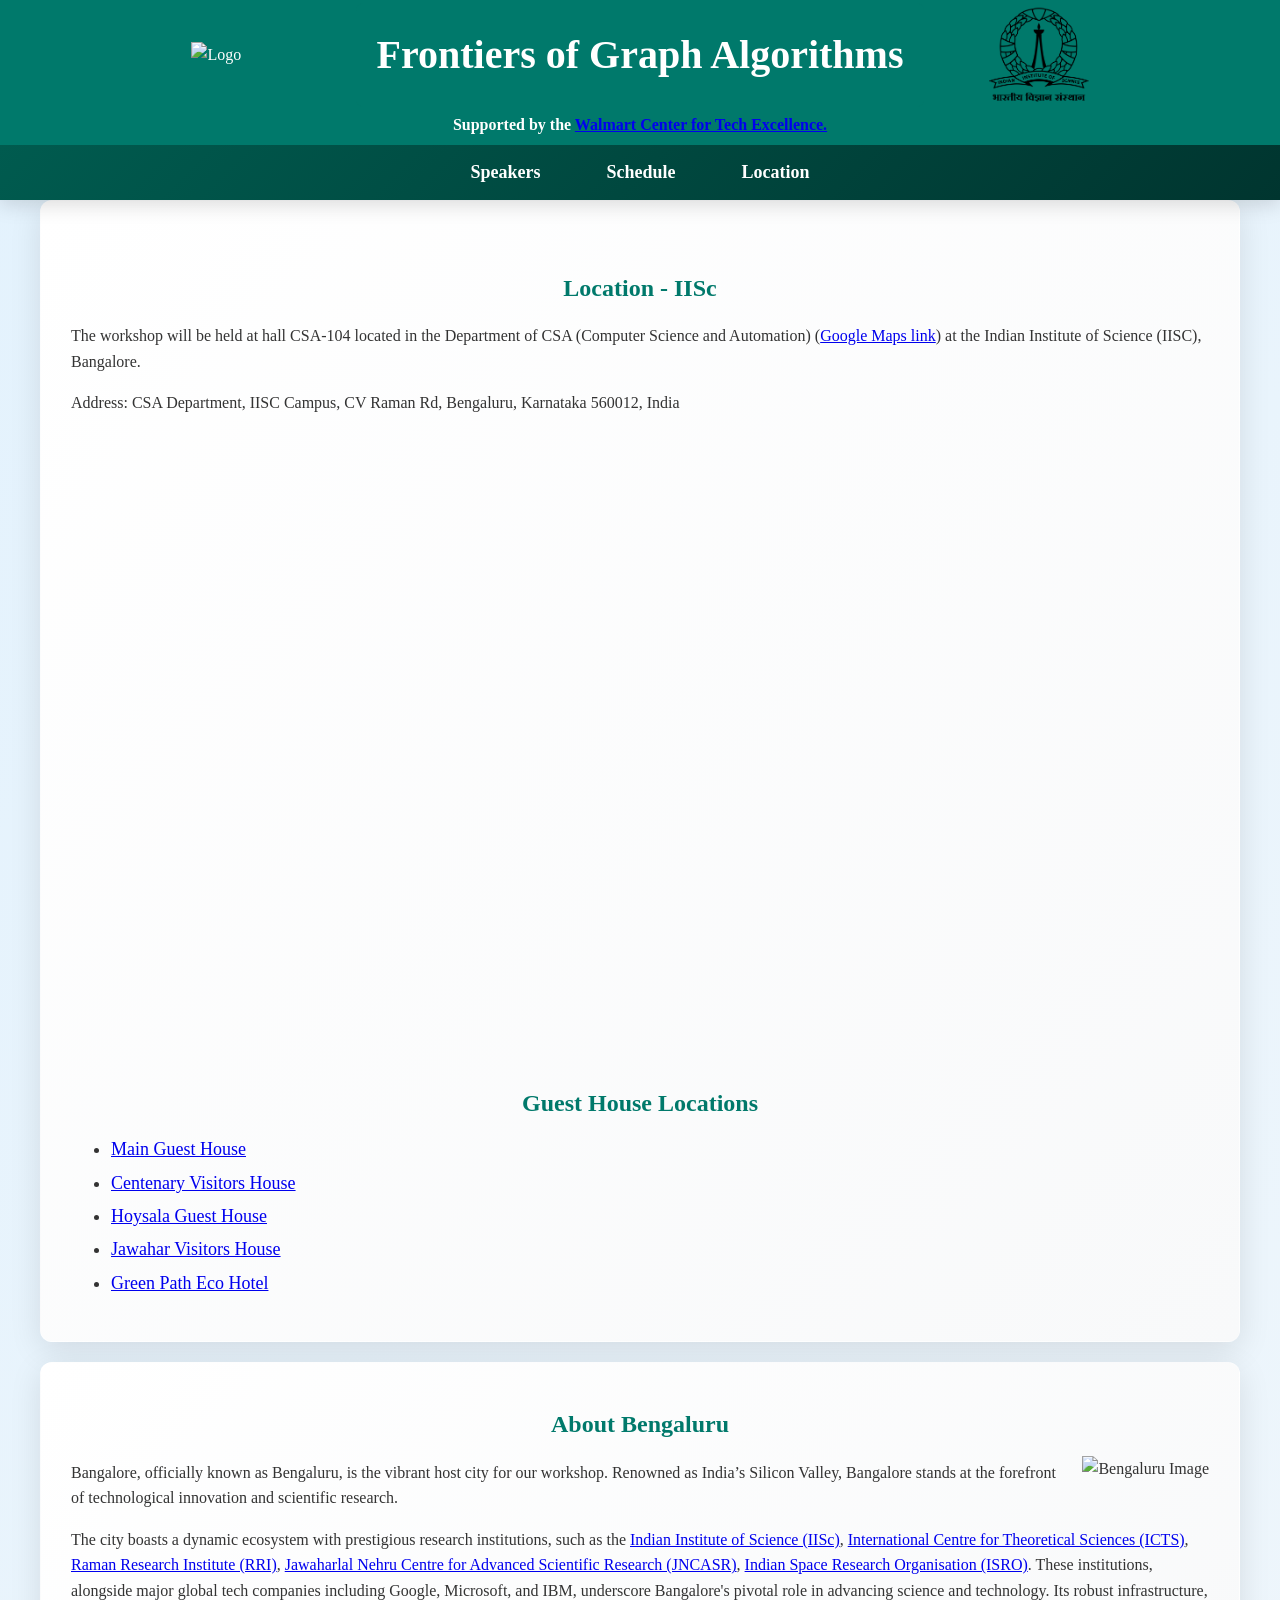
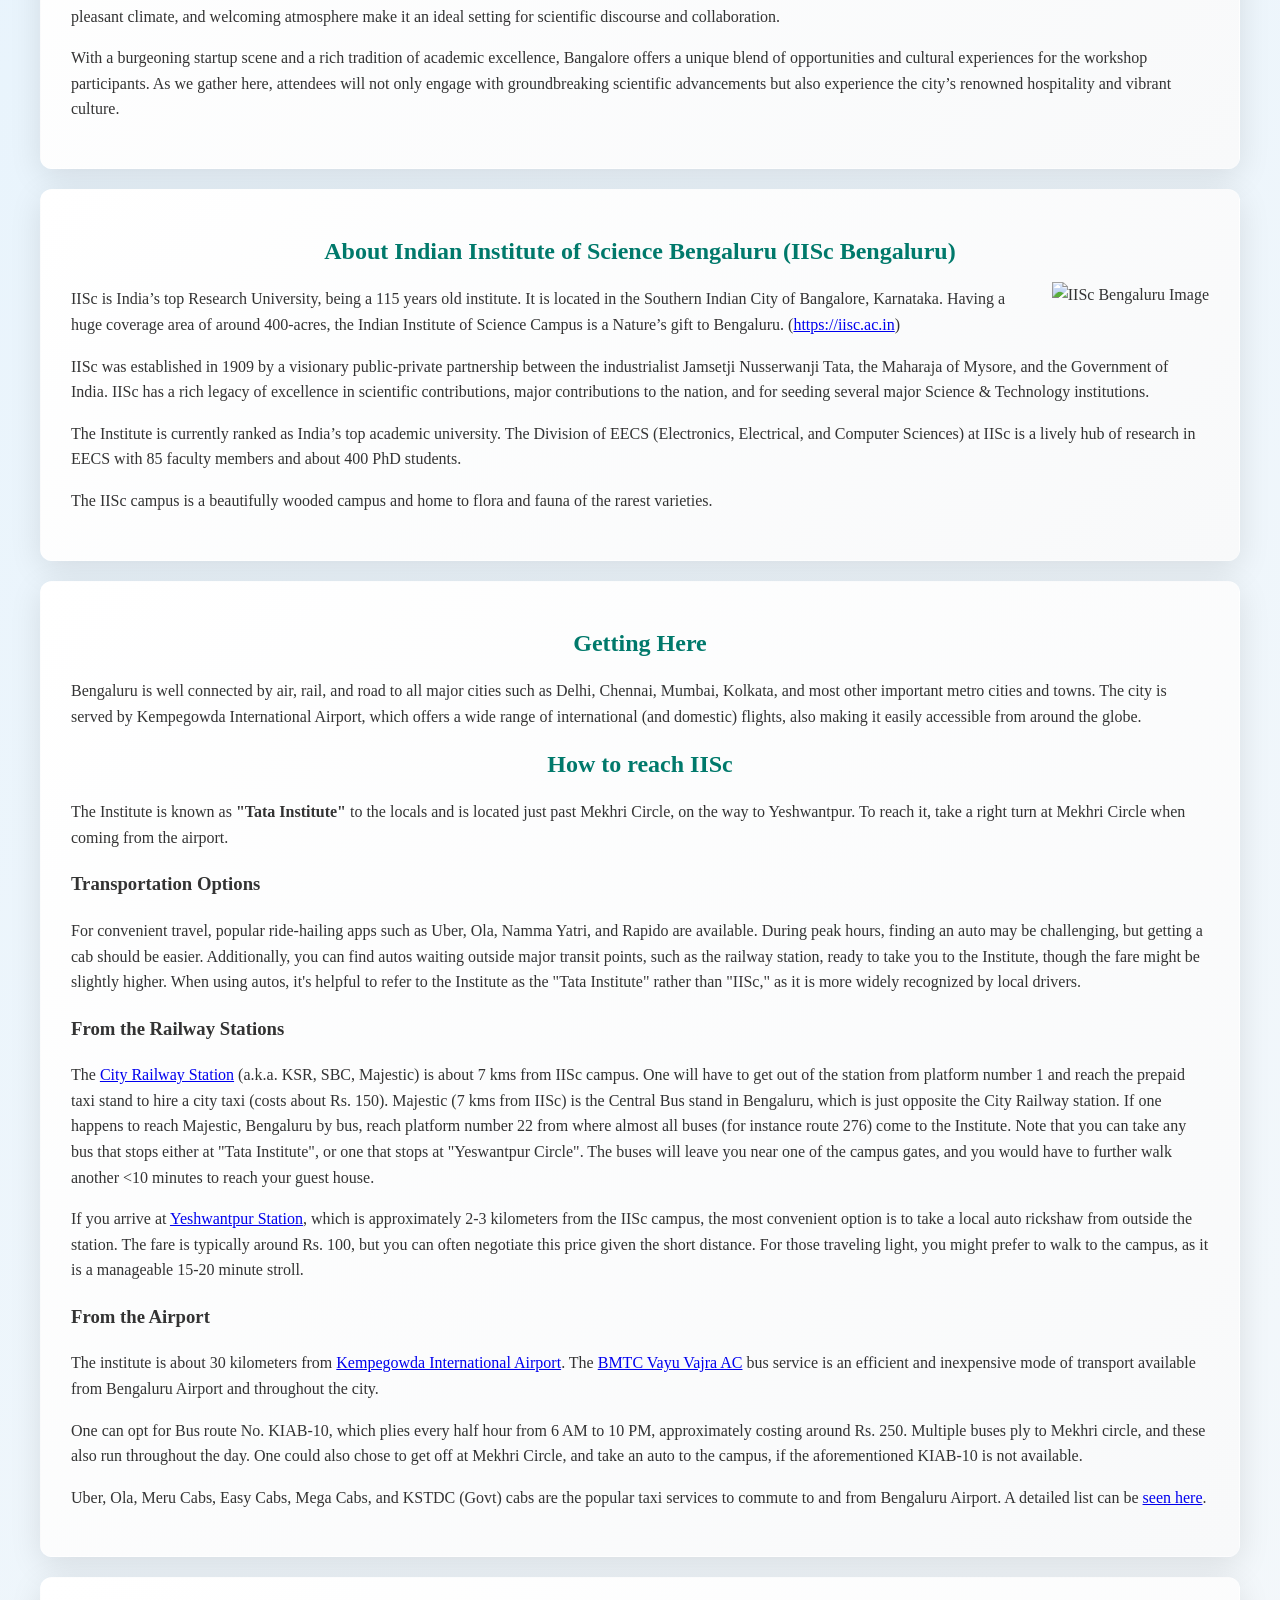
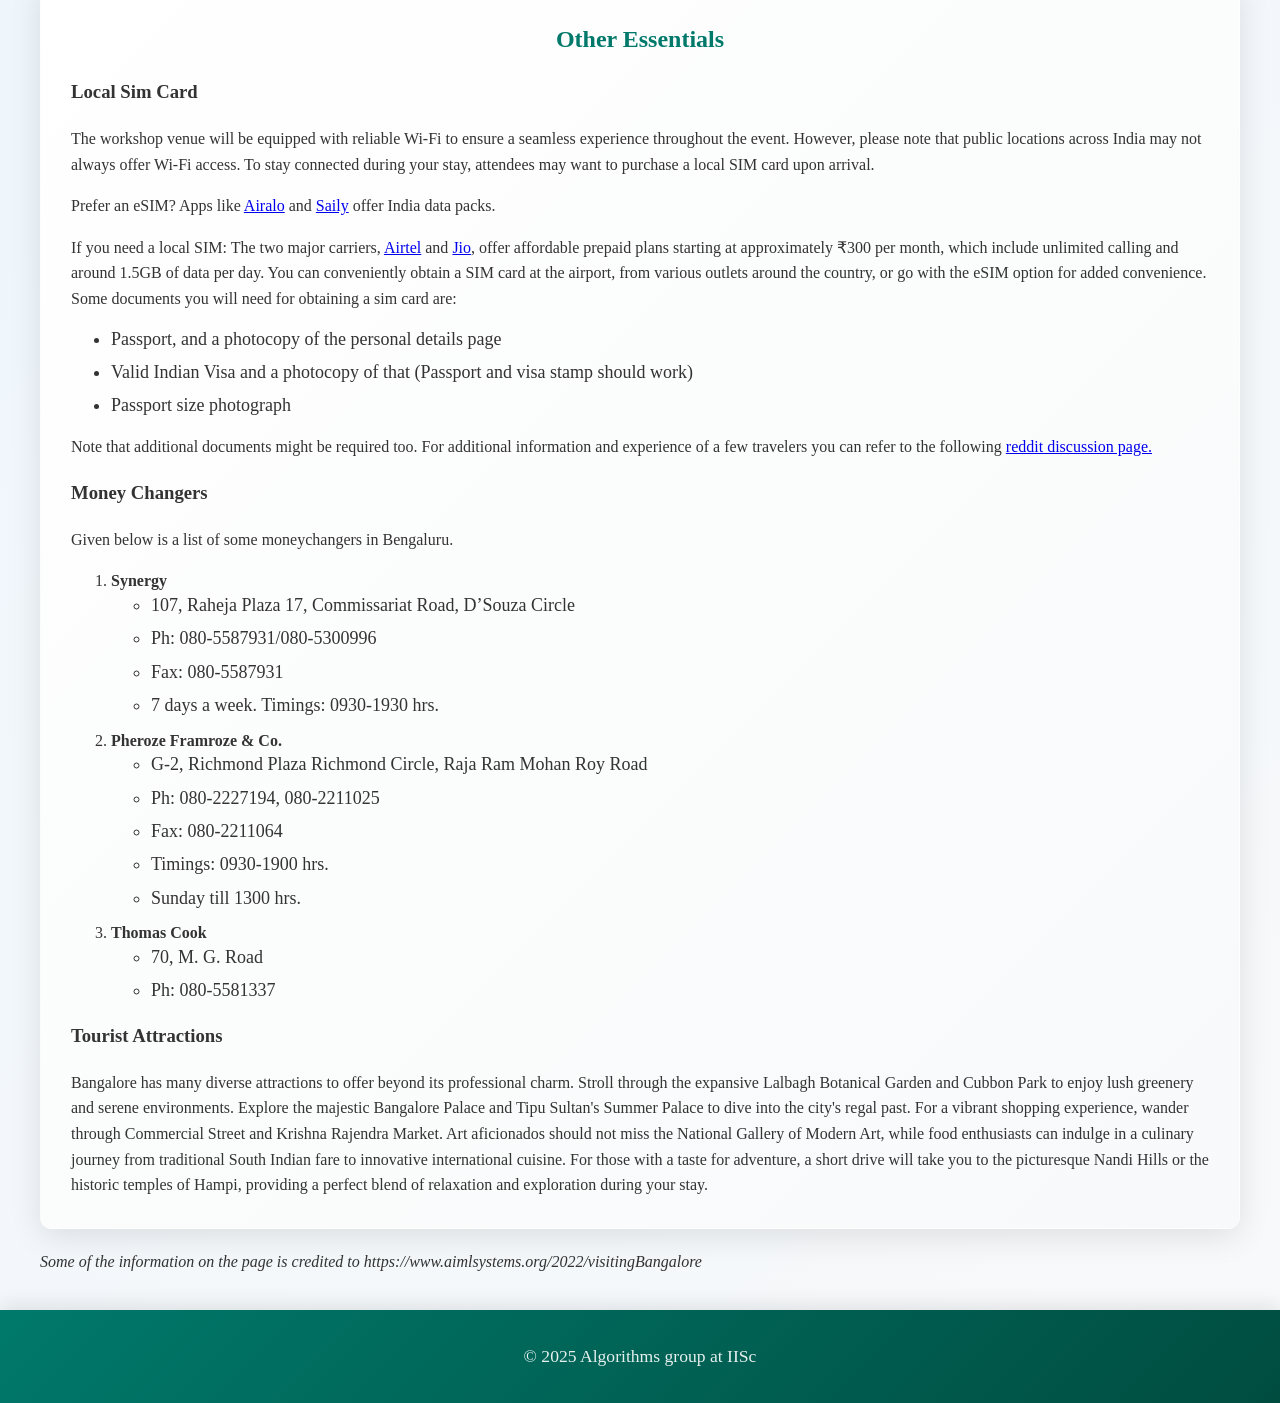
==== commit 4d4d5800: "Update location details for the workshop with specific hall information and address" ====
--- a/location.html
+++ b/location.html
@@ -34,8 +34,8 @@
 <section id="location">
     <br>
     <h2>Location - IISc</h2>
-    <p>The workshop will be held at the Indian Institute of Science (IISC), Bangalore.</p>
-    <p>Address: IISC Campus, CV Raman Rd, Bengaluru, Karnataka 560012, India</p>
+    <p>The workshop will be held at hall CSA-104 located in the Department of CSA (Computer Science and Automation) (<a href="https://maps.app.goo.gl/Lew1AzZuEL2tTdZY6">Google Maps link</a>) at the Indian Institute of Science (IISC), Bangalore.</p>
+    <p>Address: CSA Department, IISC Campus, CV Raman Rd, Bengaluru, Karnataka 560012, India</p>
     <div class="map-container">
     <iframe src="https://www.google.com/maps/embed?pb=!1m18!1m12!1m3!1d7777.77777777778!2d77.567383!3d13.018343!2m3!1f0!2f0!3f0!3m2!1i1024!2i768!4f13.1!3m3!1m2!1s0x3bae1670a4d7bff7%3A0x49a7e6c5b6d1db4e!2sIndian%20Institute%20of%20Science!5e0!3m2!1sen!2sin!4v1622020623281!5m2!1sen!2sin" width="600" height="450" style="border:0;" allowfullscreen="" loading="lazy"></iframe>
     </div>
--- a/styles.css
+++ b/styles.css
@@ -1,5 +1,5 @@
 html {
-  scroll-padding-top: 180px;
+  scroll-padding-top: 220px;
 }
 
 
@@ -13,6 +13,47 @@
     line-height: 1.6;
 }
 
+.floating-banner {
+    position: fixed;
+    top: 0;
+    left: 0;
+    width: 100%;
+    background-color: #ffcc00;
+    color: #000;
+    text-align: center;
+    padding: 10px 0;
+    z-index: 2000;
+    font-weight: bold;
+    box-shadow: 0 2px 5px rgba(0,0,0,0.2);
+    height: 40px; /* Explicit height to match calculations */
+    box-sizing: border-box;
+    display: flex;
+    align-items: center;
+    justify-content: center;
+}
+
+.floating-banner a {
+    color: #000;
+    text-decoration: none;
+    font-size: 1.1em;
+    display: flex;
+    align-items: center;
+    gap: 8px;
+}
+
+.floating-banner a:hover {
+    text-decoration: underline;
+}
+
+.highlight-link {
+    color: #ff0000; /* Bright red */
+    font-weight: bold;
+    text-decoration: underline;
+    background-color: #ffff00; /* Yellow background for extra visibility */
+    padding: 2px 5px;
+    border-radius: 4px;
+}
+
 header {
     background-color: #00796b;
     color: #fff;
@@ -26,6 +67,10 @@
     align-items: center;
 }
 
+body.with-banner header {
+    top: 40px;
+}
+
 .header-content {
     display: flex;
 /*    flex-direction: column;*/
@@ -119,6 +164,10 @@
     padding: 20px;
     max-width: 1200px;
     margin: 160px auto 0;
+}
+
+body.with-banner main {
+    margin: 200px auto 0;
 }
 
 ul li {
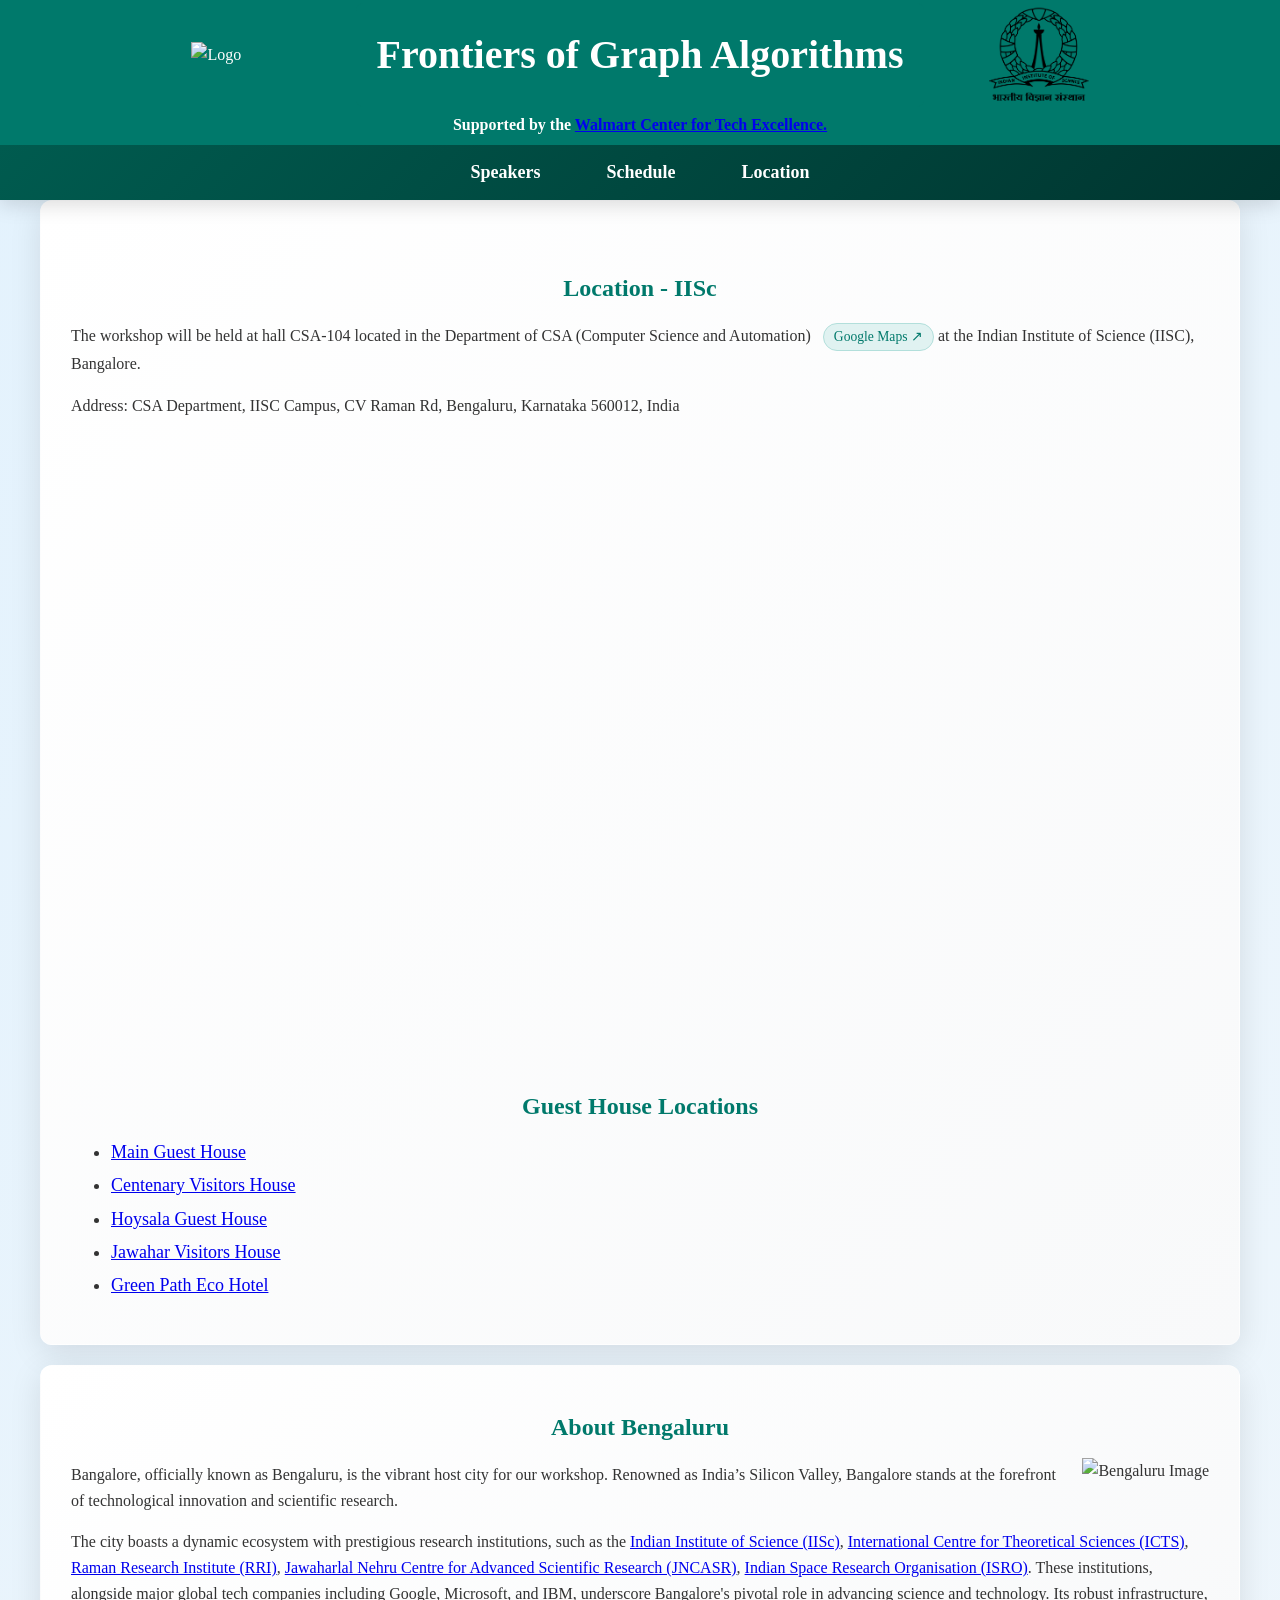
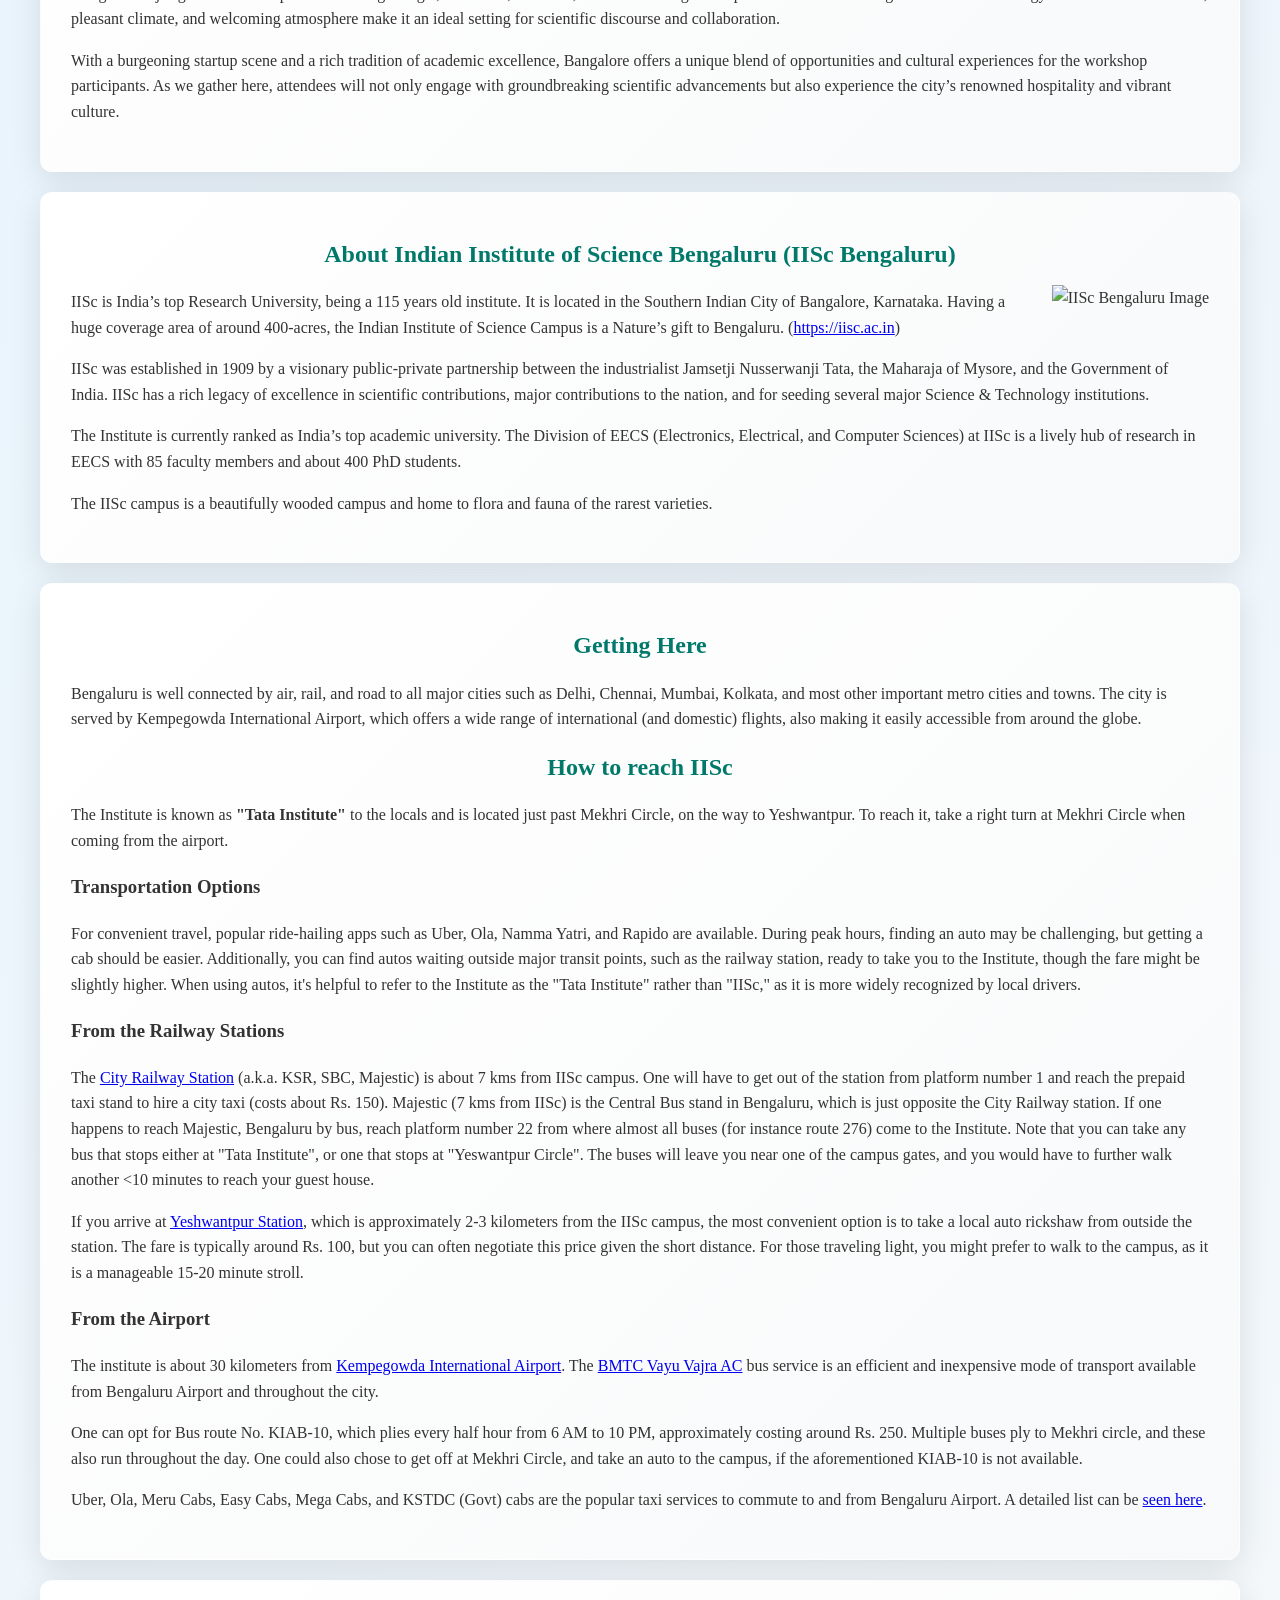
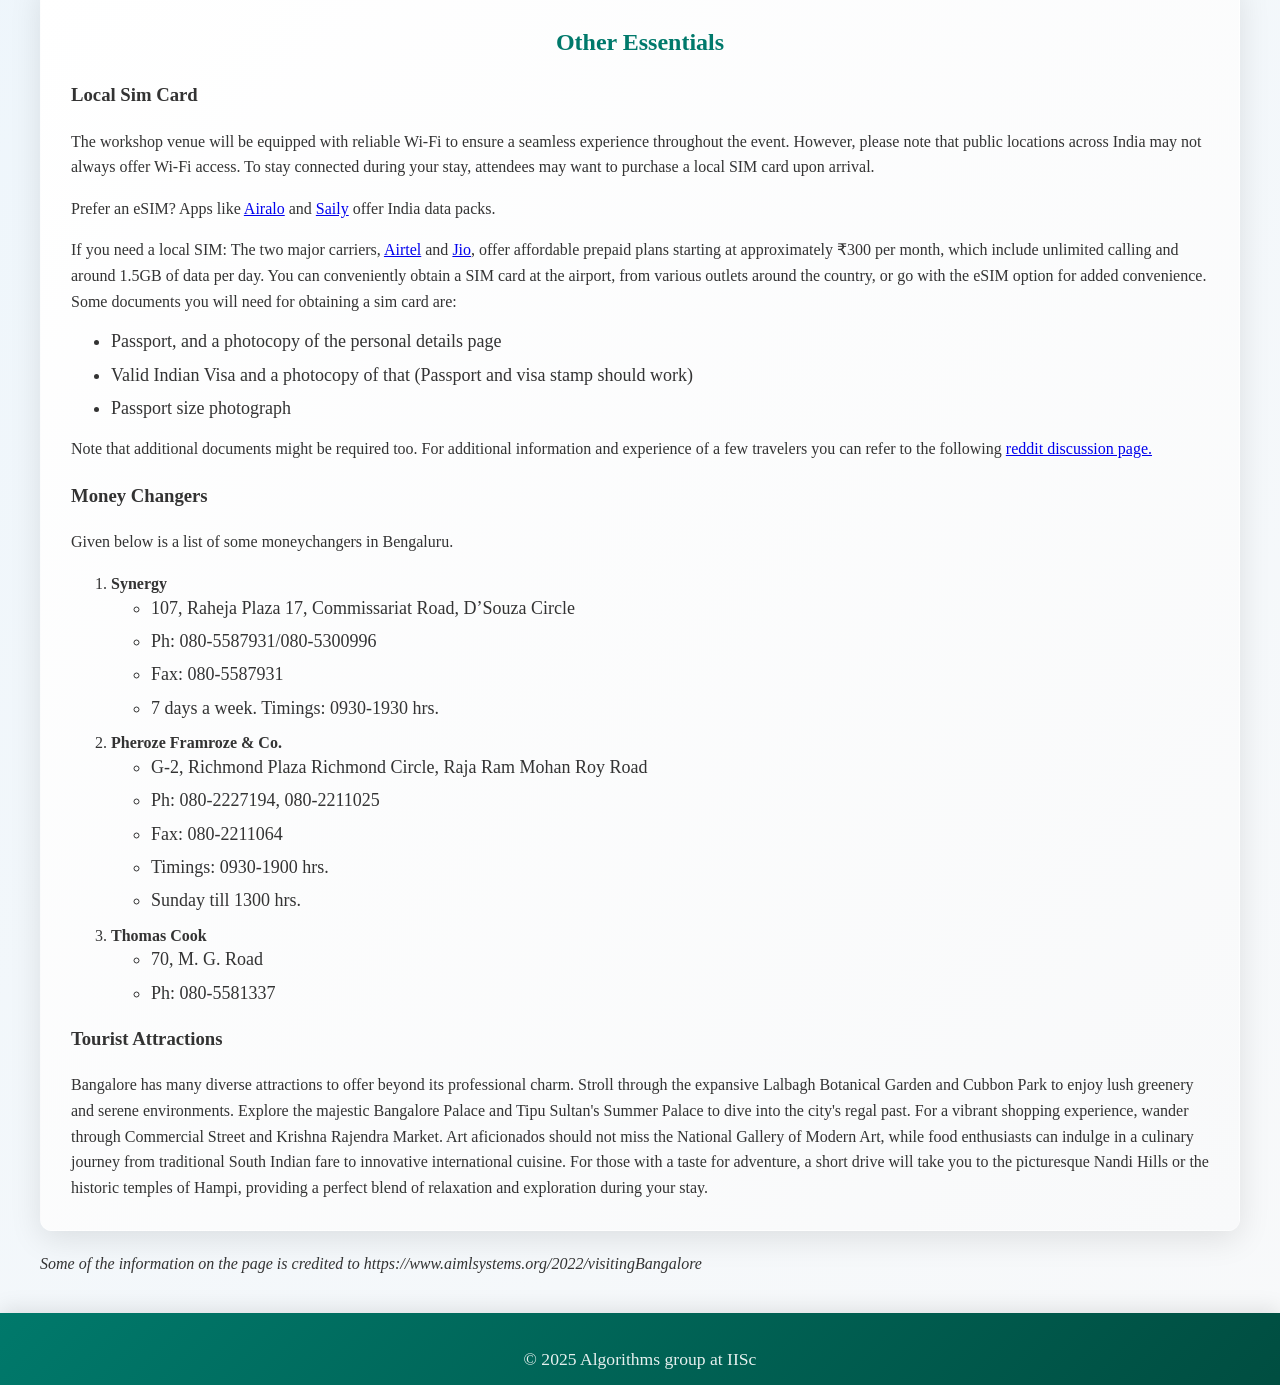
==== commit 4a7a73fb: "Enhance venue details with Google Maps link and add styling for map links" ====
--- a/location.html
+++ b/location.html
@@ -34,7 +34,7 @@
 <section id="location">
     <br>
     <h2>Location - IISc</h2>
-    <p>The workshop will be held at hall CSA-104 located in the Department of CSA (Computer Science and Automation) (<a href="https://maps.app.goo.gl/Lew1AzZuEL2tTdZY6">Google Maps link</a>) at the Indian Institute of Science (IISC), Bangalore.</p>
+    <p>The workshop will be held at hall CSA-104 located in the Department of CSA (Computer Science and Automation) <a href="https://maps.app.goo.gl/Lew1AzZuEL2tTdZY6" target="_blank" class="map-link">Google Maps ↗</a> at the Indian Institute of Science (IISC), Bangalore.</p>
     <p>Address: CSA Department, IISC Campus, CV Raman Rd, Bengaluru, Karnataka 560012, India</p>
     <div class="map-container">
     <iframe src="https://www.google.com/maps/embed?pb=!1m18!1m12!1m3!1d7777.77777777778!2d77.567383!3d13.018343!2m3!1f0!2f0!3f0!3m2!1i1024!2i768!4f13.1!3m3!1m2!1s0x3bae1670a4d7bff7%3A0x49a7e6c5b6d1db4e!2sIndian%20Institute%20of%20Science!5e0!3m2!1sen!2sin!4v1622020623281!5m2!1sen!2sin" width="600" height="450" style="border:0;" allowfullscreen="" loading="lazy"></iframe>
--- a/styles.css
+++ b/styles.css
@@ -54,6 +54,28 @@
     border-radius: 4px;
 }
 
+.map-link {
+    display: inline-block;
+    font-size: 0.85em;
+    padding: 2px 10px;
+    background-color: #e0f2f1;
+    color: #00796b !important;
+    border: 1px solid #b2dfdb;
+    border-radius: 15px;
+    text-decoration: none !important;
+    margin-left: 8px;
+    vertical-align: middle;
+    transition: all 0.2s ease;
+}
+
+.map-link:hover {
+    background-color: #00796b;
+    color: #ffffff !important;
+    border-color: #00796b;
+    transform: translateY(-1px);
+    box-shadow: 0 2px 4px rgba(0,0,0,0.1);
+}
+
 header {
     background-color: #00796b;
     color: #fff;
@@ -163,11 +185,11 @@
 main {
     padding: 20px;
     max-width: 1200px;
-    margin: 160px auto 0;
+    margin: 140px auto 0;
 }
 
 body.with-banner main {
-    margin: 200px auto 0;
+    margin: 180px auto 0;
 }
 
 ul li {
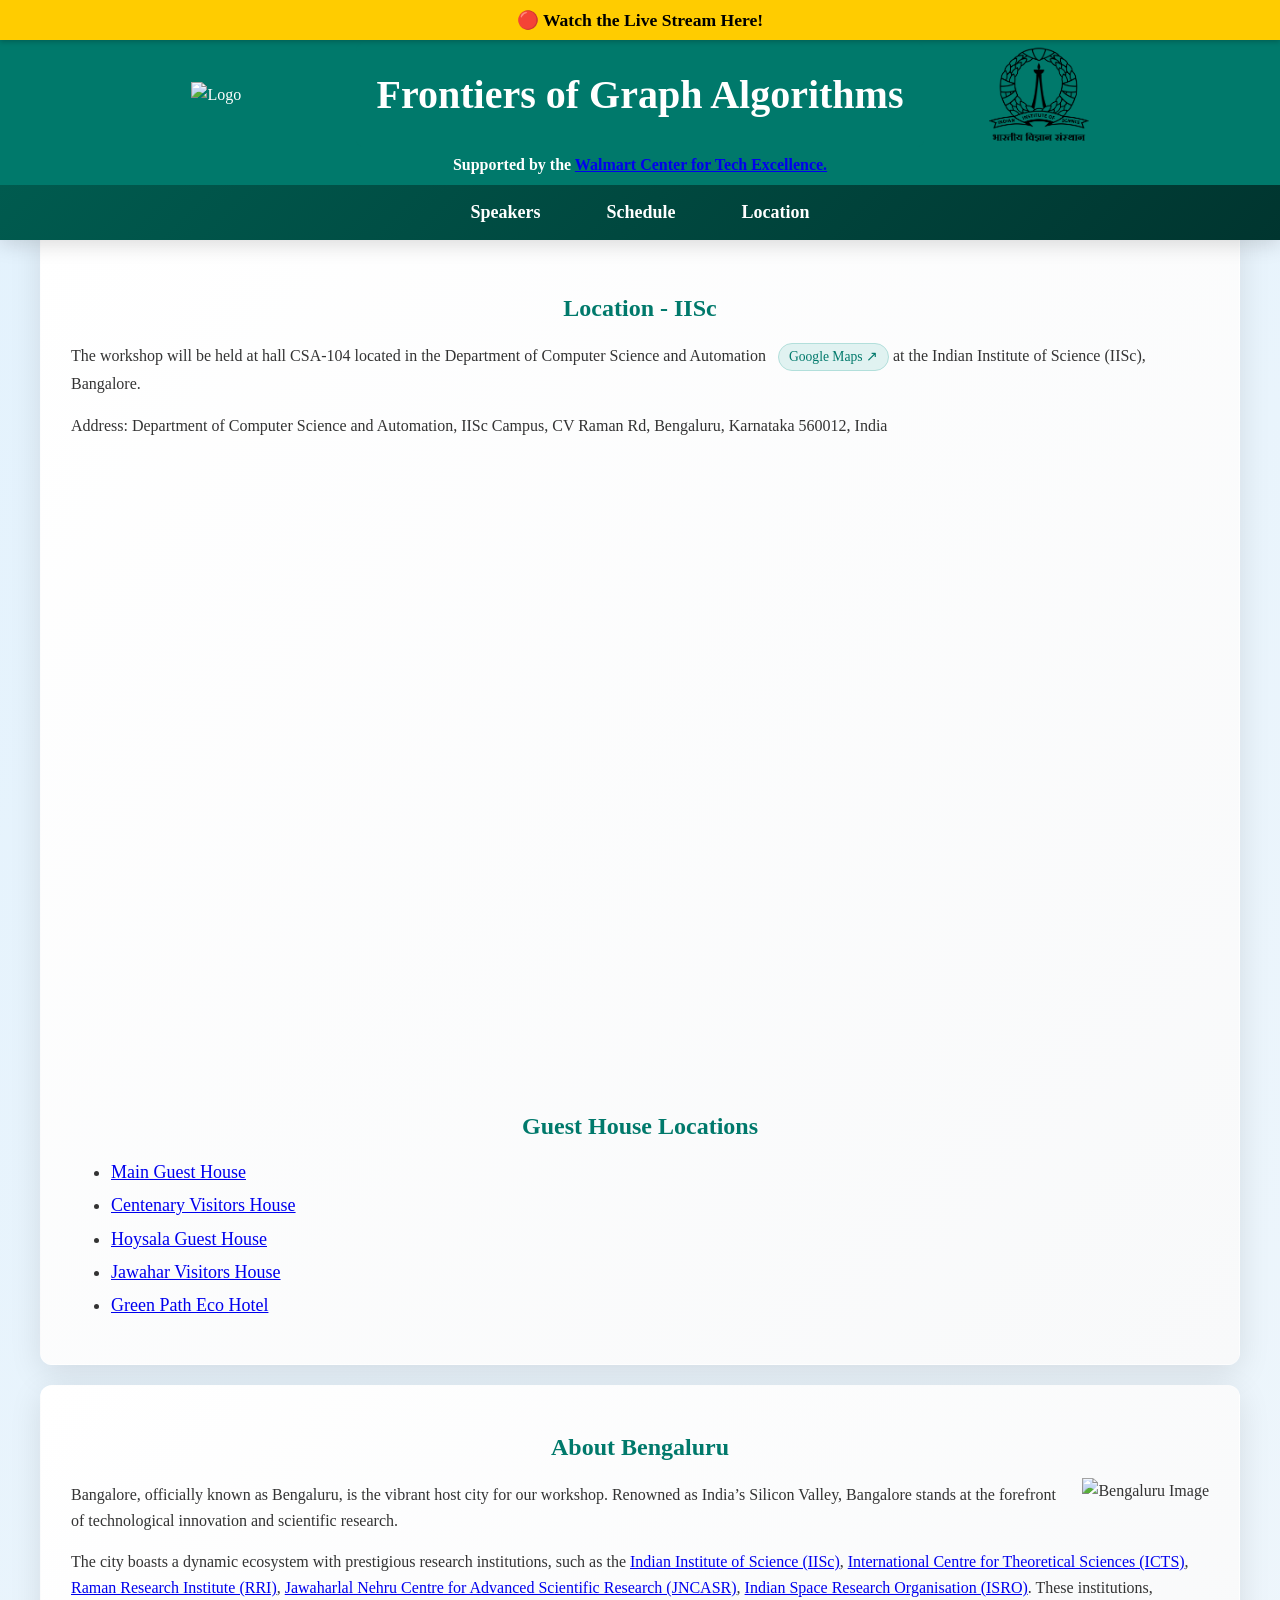
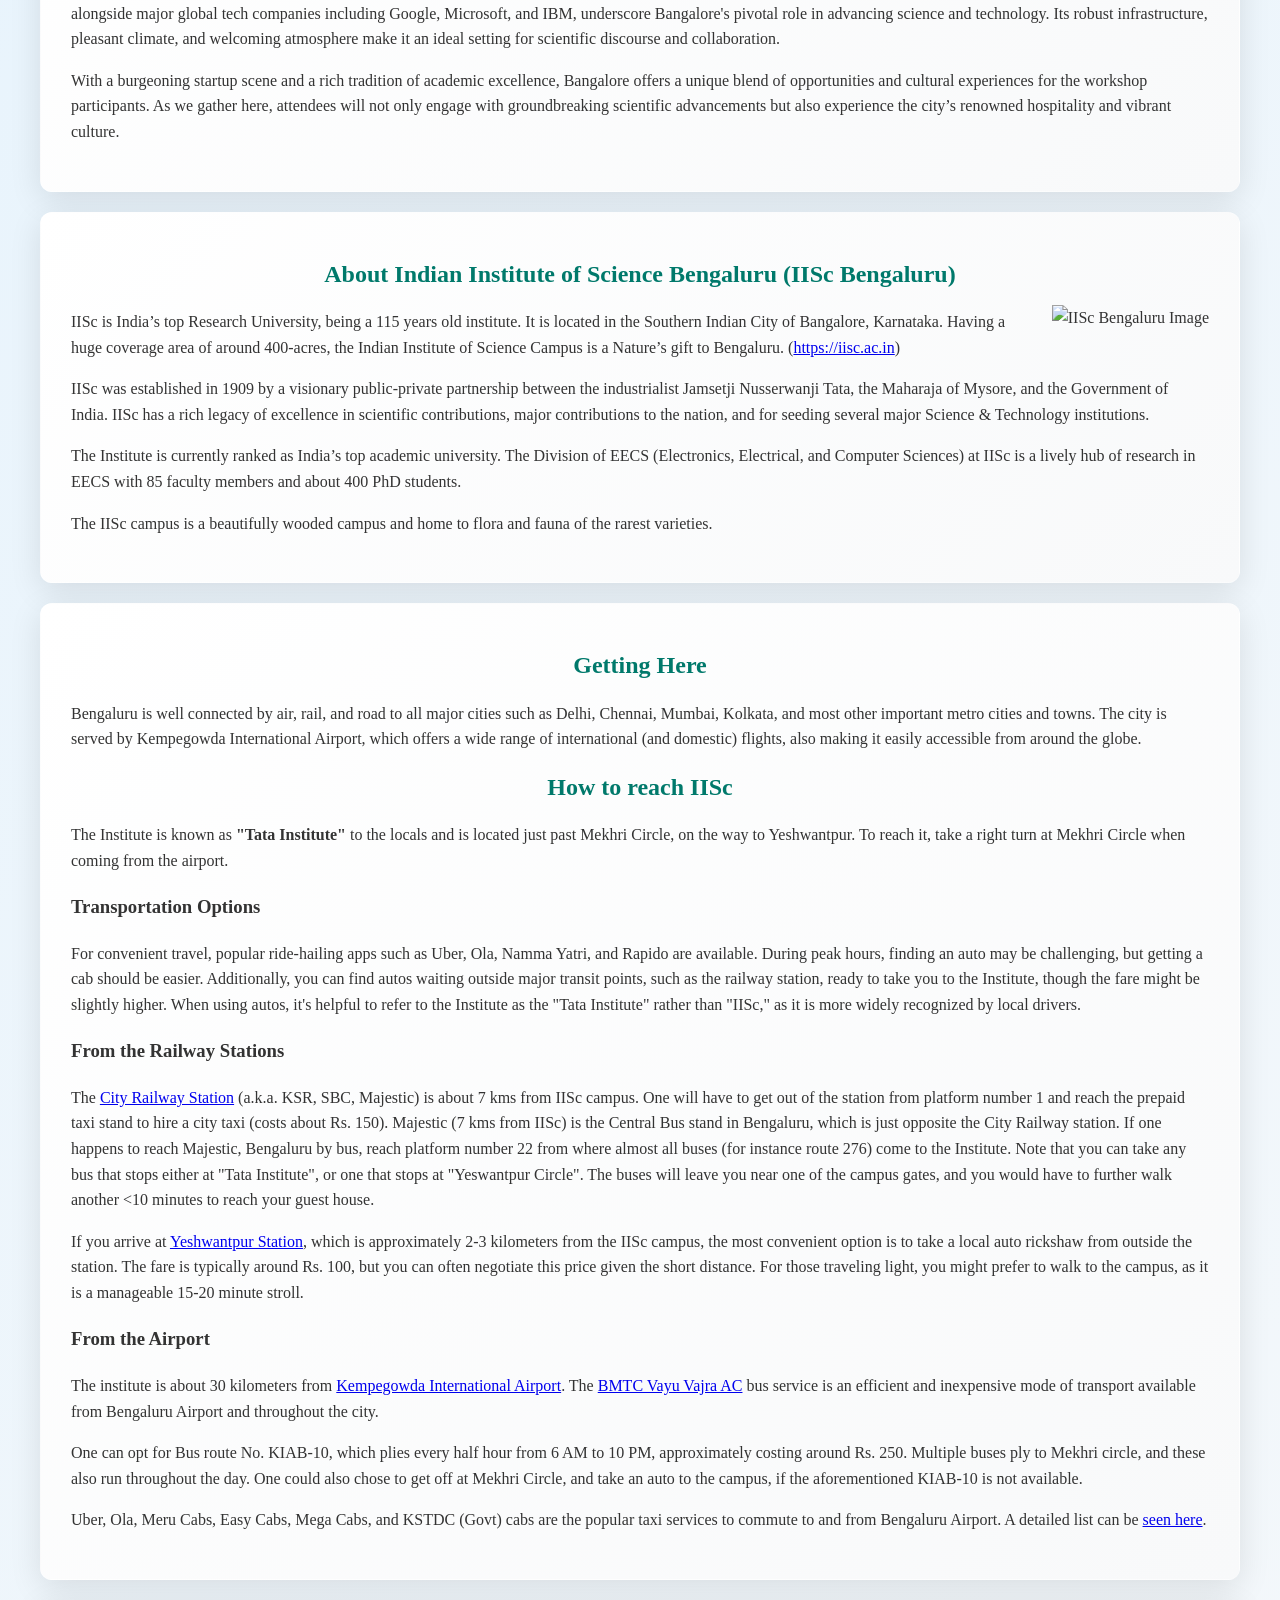
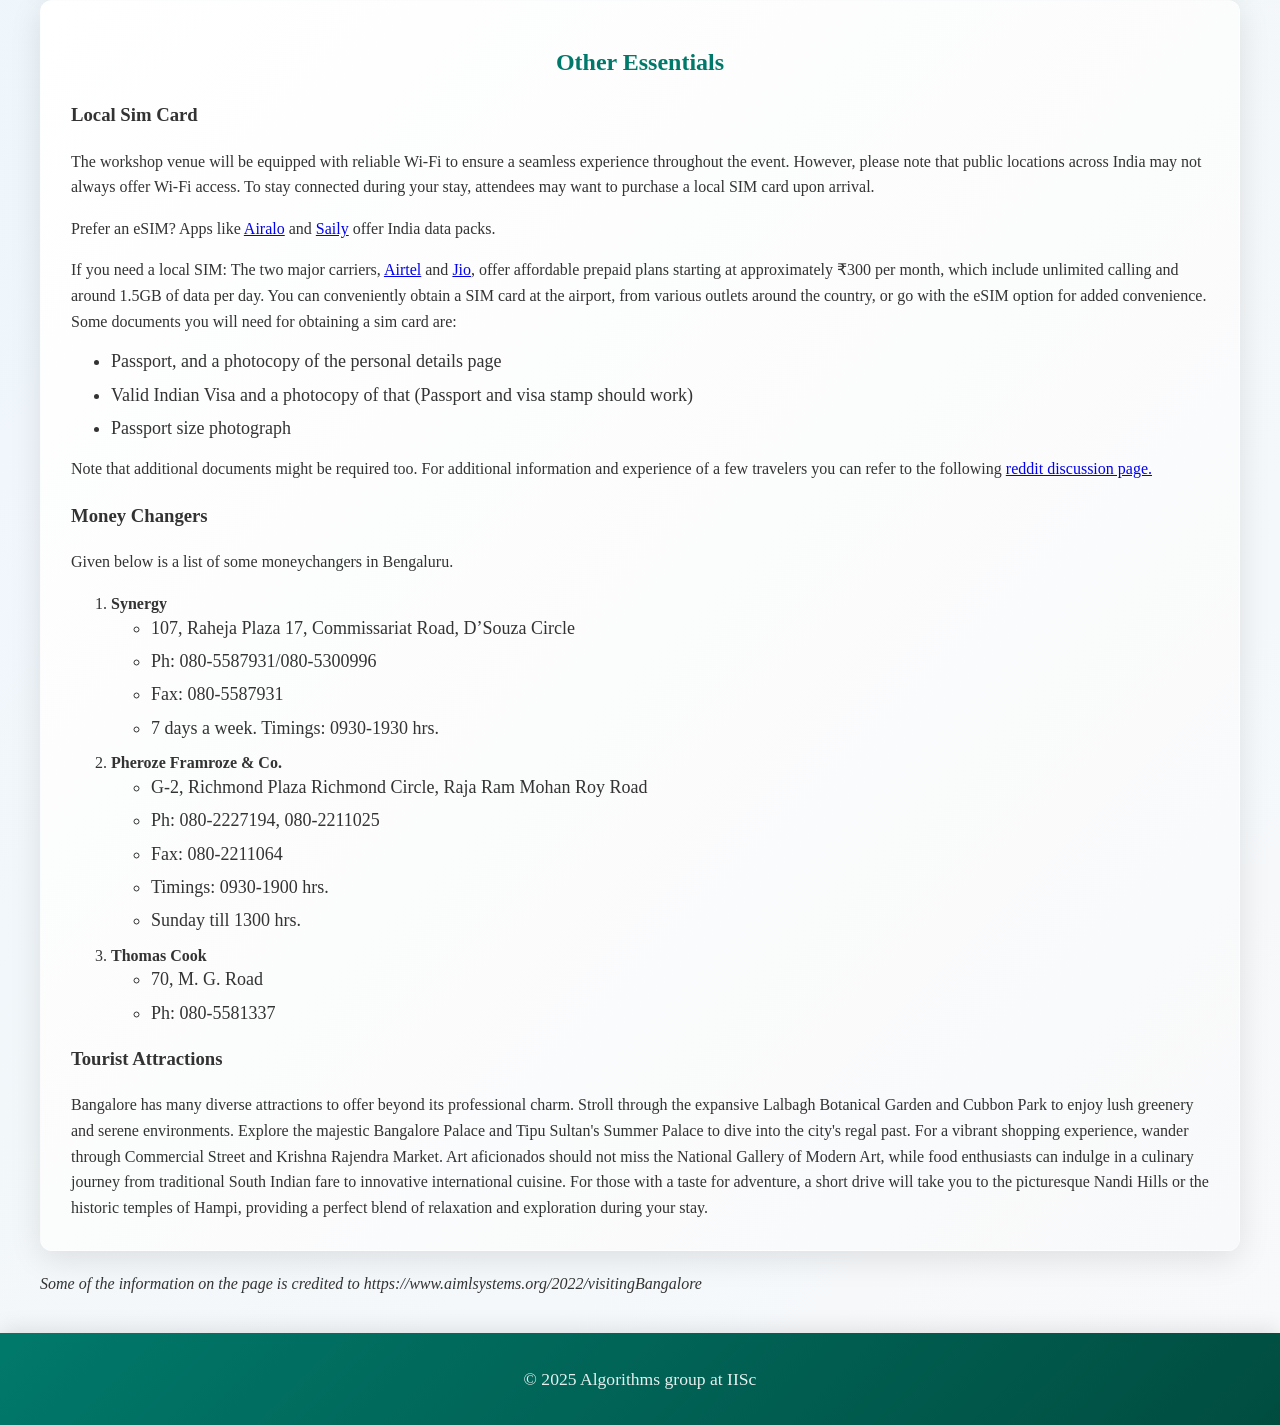
==== commit 5679848d: "Add floating banner for live stream and enhance layout for mobile responsiveness" ====
--- a/location.html
+++ b/location.html
@@ -8,7 +8,12 @@
     <link href="https://fonts.googleapis.com/css2?family=Roboto:wght@400;700&display=swap" rel="stylesheet">
     <script src="config.js"></script>
 </head>
-    <body>
+    <body class="with-banner">
+        <div class="floating-banner">
+            <a href="https://youtube.com/playlist?list=PLmx4utxjUQD4V6coxKDLTS6IqJIbs5d2M&si=CVn0hxVryFUeJpWC" target="_blank">
+                🔴 Watch the Live Stream Here!
+            </a>
+        </div>
         <header>
         <div class="header-content">
             <div class="logo-container">
@@ -34,8 +39,8 @@
 <section id="location">
     <br>
     <h2>Location - IISc</h2>
-    <p>The workshop will be held at hall CSA-104 located in the Department of CSA (Computer Science and Automation) <a href="https://maps.app.goo.gl/Lew1AzZuEL2tTdZY6" target="_blank" class="map-link">Google Maps ↗</a> at the Indian Institute of Science (IISC), Bangalore.</p>
-    <p>Address: CSA Department, IISC Campus, CV Raman Rd, Bengaluru, Karnataka 560012, India</p>
+    <p>The workshop will be held at hall CSA-104 located in the Department of Computer Science and Automation <a href="https://maps.app.goo.gl/Lew1AzZuEL2tTdZY6" target="_blank" class="map-link">Google Maps ↗</a> at the Indian Institute of Science (IISc), Bangalore.</p>
+    <p>Address: Department of Computer Science and Automation, IISc Campus, CV Raman Rd, Bengaluru, Karnataka 560012, India</p>
     <div class="map-container">
     <iframe src="https://www.google.com/maps/embed?pb=!1m18!1m12!1m3!1d7777.77777777778!2d77.567383!3d13.018343!2m3!1f0!2f0!3f0!3m2!1i1024!2i768!4f13.1!3m3!1m2!1s0x3bae1670a4d7bff7%3A0x49a7e6c5b6d1db4e!2sIndian%20Institute%20of%20Science!5e0!3m2!1sen!2sin!4v1622020623281!5m2!1sen!2sin" width="600" height="450" style="border:0;" allowfullscreen="" loading="lazy"></iframe>
     </div>
@@ -659,7 +664,7 @@
         <script>
         // Mobile header scroll behavior
         function handleMobileScroll() {
-            const isPortraitMobile = window.innerWidth <= 720;
+            const isPortraitMobile = window.innerWidth <= 768;
             const isLandscapeMobile = window.innerWidth <= 1024 && window.innerHeight <= 600;
             
             if (isPortraitMobile || isLandscapeMobile) {
@@ -676,7 +681,7 @@
                     headerContent.classList.add('scrolled');
                     supportText.classList.add('scrolled');
                     nav.classList.add('scrolled');
-                    main.style.marginTop = '80px'; // Adjust main margin when scrolled
+                    document.body.classList.add('scrolled-mode');
                 } else {
                     if (isLandscapeMobile) {
                         header.classList.remove('scrolled');
@@ -684,7 +689,7 @@
                     headerContent.classList.remove('scrolled');
                     supportText.classList.remove('scrolled');
                     nav.classList.remove('scrolled');
-                    main.style.marginTop = '160px'; // Reset main margin
+                    document.body.classList.remove('scrolled-mode');
                 }
             }
         }            // Add scroll event listener
--- a/styles.css
+++ b/styles.css
@@ -22,7 +22,7 @@
     color: #000;
     text-align: center;
     padding: 10px 0;
-    z-index: 2000;
+    z-index: 9999; /* Increased z-index to ensure it's on top */
     font-weight: bold;
     box-shadow: 0 2px 5px rgba(0,0,0,0.2);
     height: 40px; /* Explicit height to match calculations */
@@ -39,6 +39,7 @@
     display: flex;
     align-items: center;
     gap: 8px;
+    white-space: nowrap; /* Prevent wrapping */
 }
 
 .floating-banner a:hover {
@@ -176,10 +177,11 @@
     color: #00796b;
 }
 
-strong {
+header > strong {
     margin: 2px 0; /* Space above and below the text */
     text-align: center;
     width: 100%; /* Make sure the strong element takes up full width */
+    display: block; /* Ensure it behaves as a block to take width */
 }
 
 main {
@@ -348,6 +350,7 @@
     border-radius: 12px;
     background: linear-gradient(135deg, #ffffff 0%, #f8f9fa 100%);
     box-shadow: 0 4px 12px rgba(0, 0, 0, 0.05);
+    box-sizing: border-box;
 }
 
 .tile a {
@@ -407,14 +410,35 @@
 @media screen and (max-width: 720px) {  /* For narrow screens */
   .tile-container {
     justify-content: center;
+    gap: 10px;
   }
 
   .tile {
-    width: 100%;
+    width: calc(50% - 10px);
+    padding: 10px;
+  }
+
+  .tile img {
+    width: 100px;
+    height: 100px;
+    margin-bottom: 5px;
+  }
+
+  .tile h3 {
+    font-size: 1em;
+    margin: 8px 0 4px 0;
+  }
+
+  .tile p {
+    font-size: 0.8em;
   }
 
   h1 {
     font-size: 1.4em;
+  }
+
+  h2 {
+    font-size: 1.3em;
   }
   
   .workshop-description {
@@ -479,16 +503,6 @@
   
   .workshop-info {
     grid-template-columns: 1fr;
-  }
-  
-  .info-item {
-    flex-direction: column;
-    text-align: center;
-  }
-  
-  .info-icon {
-    margin-right: 0;
-    margin-bottom: 10px;
   }
 }
 
@@ -570,65 +584,122 @@
 
 /* General mobile compactness */
 @media (max-width: 768px) {
+    .floating-banner {
+        height: 24px; /* Thinner banner on mobile */
+        padding: 0; /* Remove padding, use flex align */
+    }
+    
+    .floating-banner a {
+        font-size: 0.8em; /* Smaller font on mobile */
+        line-height: 24px; /* Center vertically */
+    }
+
+    body.with-banner header {
+        top: 24px; /* Adjust header position for thinner banner */
+    }
+
     .header-content {
-        padding: 8px 15px;
+        padding: 5px 10px;
+        flex-direction: row; /* Ensure horizontal layout */
+        justify-content: space-between;
     }
 
     .header-content h1 {
-        font-size: 1.8em;
-        padding: 0.3em;
+        font-size: 1.2em; /* Smaller title */
+        padding: 0.2em;
         margin: 0;
+        white-space: nowrap; /* Keep title horizontal */
+        overflow: hidden;
+        text-overflow: ellipsis;
     }
 
     .logo-container {
-        margin: 0 30px;
+        margin: 0 5px; /* Compact margins */
     }
 
     .logo {
-        width: 60px;
+        width: 40px; /* Smaller logos */
         height: auto;
-        padding: 3px;
+        padding: 2px;
     }
 
     header strong {
+        font-size: 11px;
+        padding: 2px 10px;
+        margin: 1px 0;
+    }
+
+    nav {
+        padding: 0.2em 0;
+        margin-top: 2px;
+    }
+
+    nav ul li {
+        margin: 0 5px;
+    }
+
+    nav ul li a {
+        padding: 5px 10px;
         font-size: 12px;
-        padding: 5px 15px;
-        margin: 1px 0;
-    }
-
-    nav {
-        padding: 0.3em 0;
-        margin-top: 3px;
-    }
-
-    nav ul li {
-        margin: 0 8px;
-    }
-
-    nav ul li a {
-        padding: 6px 12px;
-        font-size: 13px;
     }
 
     main {
-        margin: 120px auto 0;
-        padding: 15px;
+        margin: 90px auto 0;
+        padding: 10px;
+    }
+
+    body.with-banner main {
+        margin-top: 110px;
+    }
+
+    body.scrolled-mode main {
+        margin-top: 40px;
+    }
+
+    body.with-banner.scrolled-mode main {
+        margin-top: 60px;
+    }
+
+    /* Reorder details section for mobile */
+    #details {
+        display: flex;
+        flex-direction: column;
+    }
+
+    .workshop-info {
+        order: 1; /* Move info (venue, etc.) to top */
+        margin-top: 0;
+    }
+
+    .workshop-description {
+        order: 2; /* Move description below info */
+        margin-top: 15px;
+    }
+
+    .info-item > div {
+        flex: 1;
+    }
+    
+    .info-item > div:not(.application-status) > strong {
+        display: block;
     }
 }
 
 /* Mobile scroll behavior styles - Portrait */
-@media (max-width: 720px) {
+@media (max-width: 768px) {
     .header-content.scrolled {
-        transform: translateY(-100%);
+        max-height: 0;
         opacity: 0;
-        visibility: hidden;
+        padding: 0;
+        overflow: hidden;
         transition: all 0.3s ease;
     }
 
     header strong.scrolled {
-        transform: translateY(-100%);
+        max-height: 0;
         opacity: 0;
-        visibility: hidden;
+        padding: 0;
+        overflow: hidden;
         transition: all 0.3s ease;
     }
 
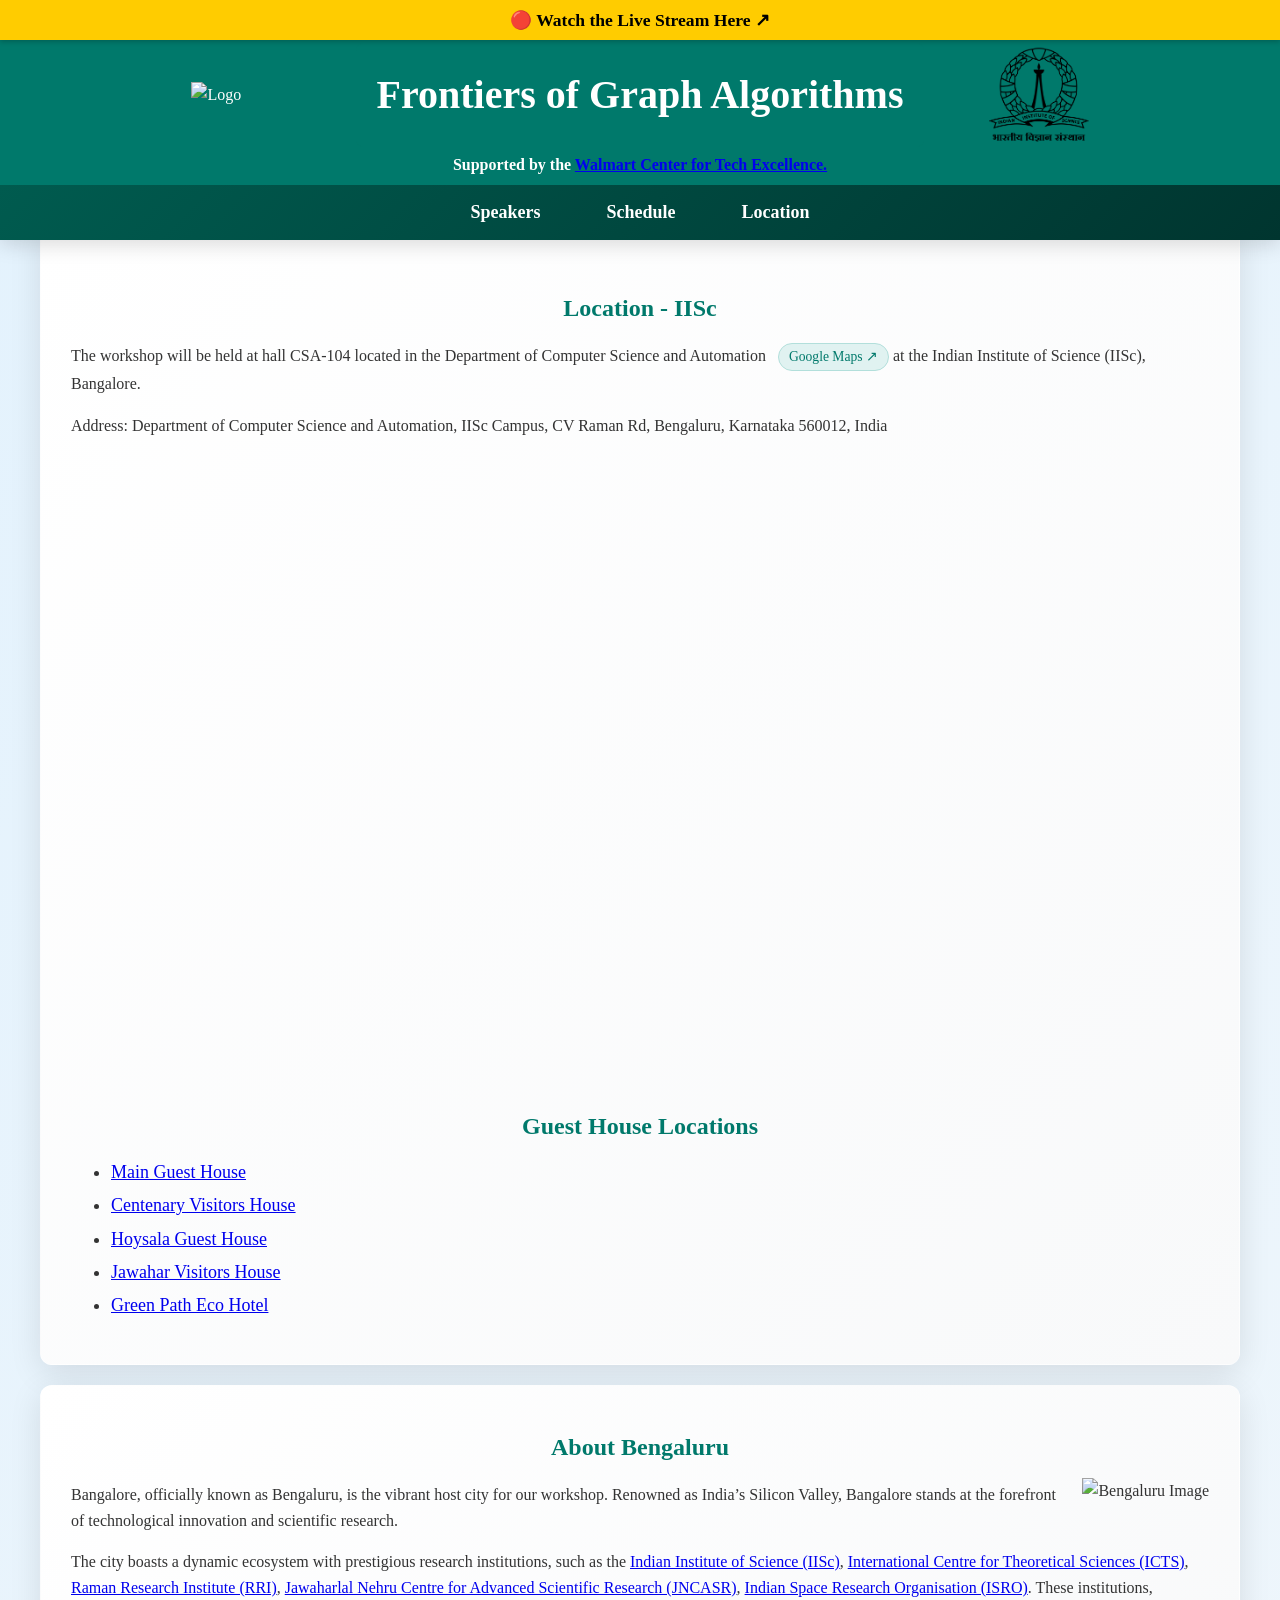
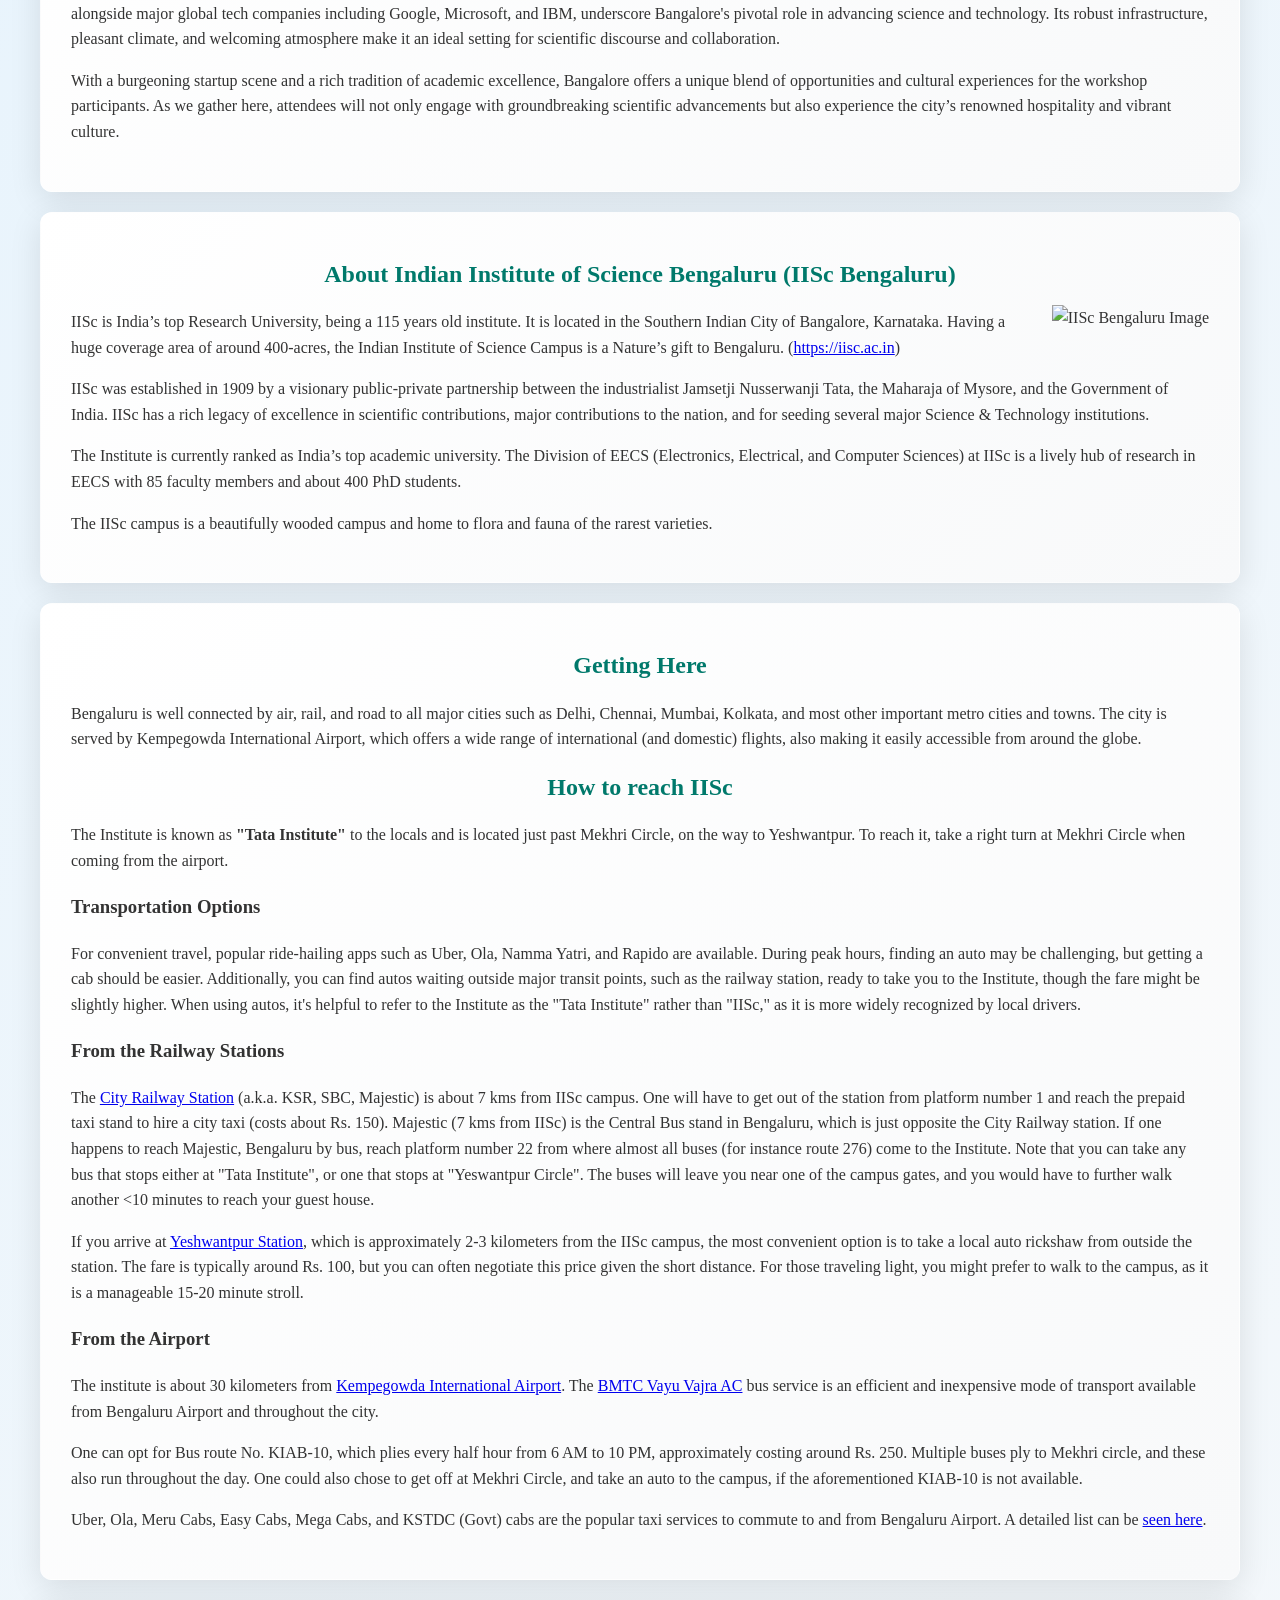
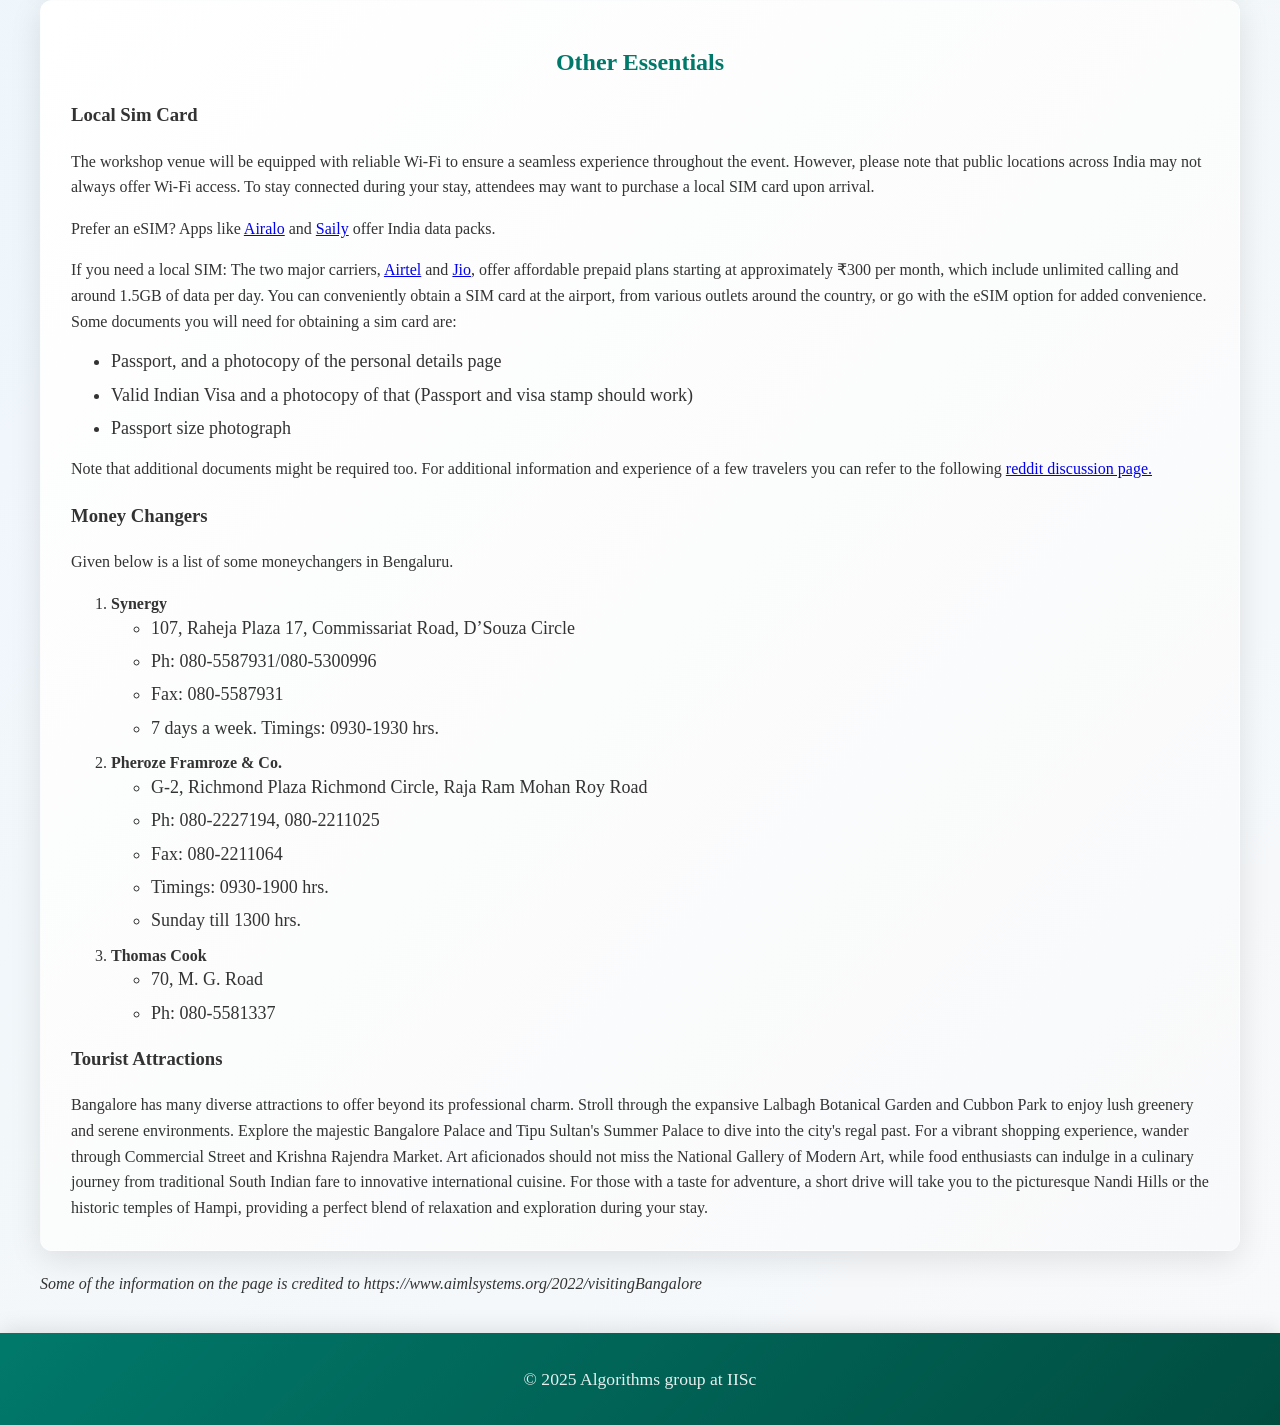
==== commit e0f4c23e: "Update live stream link text and enhance PhD presentations styling" ====
--- a/location.html
+++ b/location.html
@@ -11,7 +11,7 @@
     <body class="with-banner">
         <div class="floating-banner">
             <a href="https://youtube.com/playlist?list=PLmx4utxjUQD4V6coxKDLTS6IqJIbs5d2M&si=CVn0hxVryFUeJpWC" target="_blank">
-                🔴 Watch the Live Stream Here!
+                🔴 Watch the Live Stream Here ↗
             </a>
         </div>
         <header>
--- a/styles.css
+++ b/styles.css
@@ -602,19 +602,27 @@
         padding: 5px 10px;
         flex-direction: row; /* Ensure horizontal layout */
         justify-content: space-between;
+        width: 100%;
+        box-sizing: border-box;
     }
 
     .header-content h1 {
-        font-size: 1.2em; /* Smaller title */
+        font-size: 1em; /* Smaller title to fit with logos */
         padding: 0.2em;
         margin: 0;
         white-space: nowrap; /* Keep title horizontal */
         overflow: hidden;
         text-overflow: ellipsis;
+        min-width: 0; /* Allow shrinking below content size */
+        flex: 1; /* Take up remaining space */
+        text-align: center;
     }
 
     .logo-container {
         margin: 0 5px; /* Compact margins */
+        flex: 0 0 auto; /* Do not grow, do not shrink, auto basis */
+        display: flex;
+        align-items: center;
     }
 
     .logo {
@@ -853,4 +861,78 @@
     color: #b23a48;
     font-weight: 600;
     font-size: 0.95rem;
-}+}
+/* Go to Now Button */
+.go-to-now-btn {
+    position: fixed;
+    bottom: 30px;
+    right: 30px;
+    background-color: #ffcc00;
+    color: black;
+    border: none;
+    border-radius: 50px;
+    padding: 12px 24px;
+    font-size: 16px;
+    font-weight: bold;
+    box-shadow: 0 4px 12px rgba(0,0,0,0.3);
+    cursor: pointer;
+    z-index: 1000;
+    transition: all 0.3s ease;
+    display: flex;
+    align-items: center;
+    gap: 8px;
+    opacity: 0;
+    visibility: hidden;
+    transform: translateY(20px);
+}
+
+.go-to-now-btn.visible {
+    opacity: 1;
+    visibility: visible;
+    transform: translateY(0);
+}
+
+.go-to-now-btn:hover {
+    background-color: #ffb300;
+    transform: translateY(-2px);
+    box-shadow: 0 6px 16px rgba(0,0,0,0.4);
+}
+
+/* Mobile adjustment */
+@media (max-width: 768px) {
+    .go-to-now-btn {
+        bottom: 20px;
+        right: 20px;
+        padding: 10px 20px;
+        font-size: 14px;
+    }
+}
+
+/* Highlight animation for current session */
+@keyframes highlight-pulse {
+    0% { background-color: rgba(255, 235, 59, 0.5); }
+    50% { background-color: rgba(255, 235, 59, 0.2); }
+    100% { background-color: rgba(255, 235, 59, 0.5); }
+}
+
+.current-session-highlight {
+    animation: highlight-pulse 2s infinite;
+    border-left: 4px solid #ffeb3b !important;
+}
+
+/* PhD Presentations Styles */
+.phd-presentations {
+    margin: 8px 0;
+    padding-left: 20px;
+    list-style-type: disc;
+}
+
+.phd-presentations li {
+    margin-bottom: 4px;
+    font-size: 0.95em;
+}
+
+.phd-title {
+    color: #0066cc; /* Blue color as requested */
+    font-weight: 500;
+}
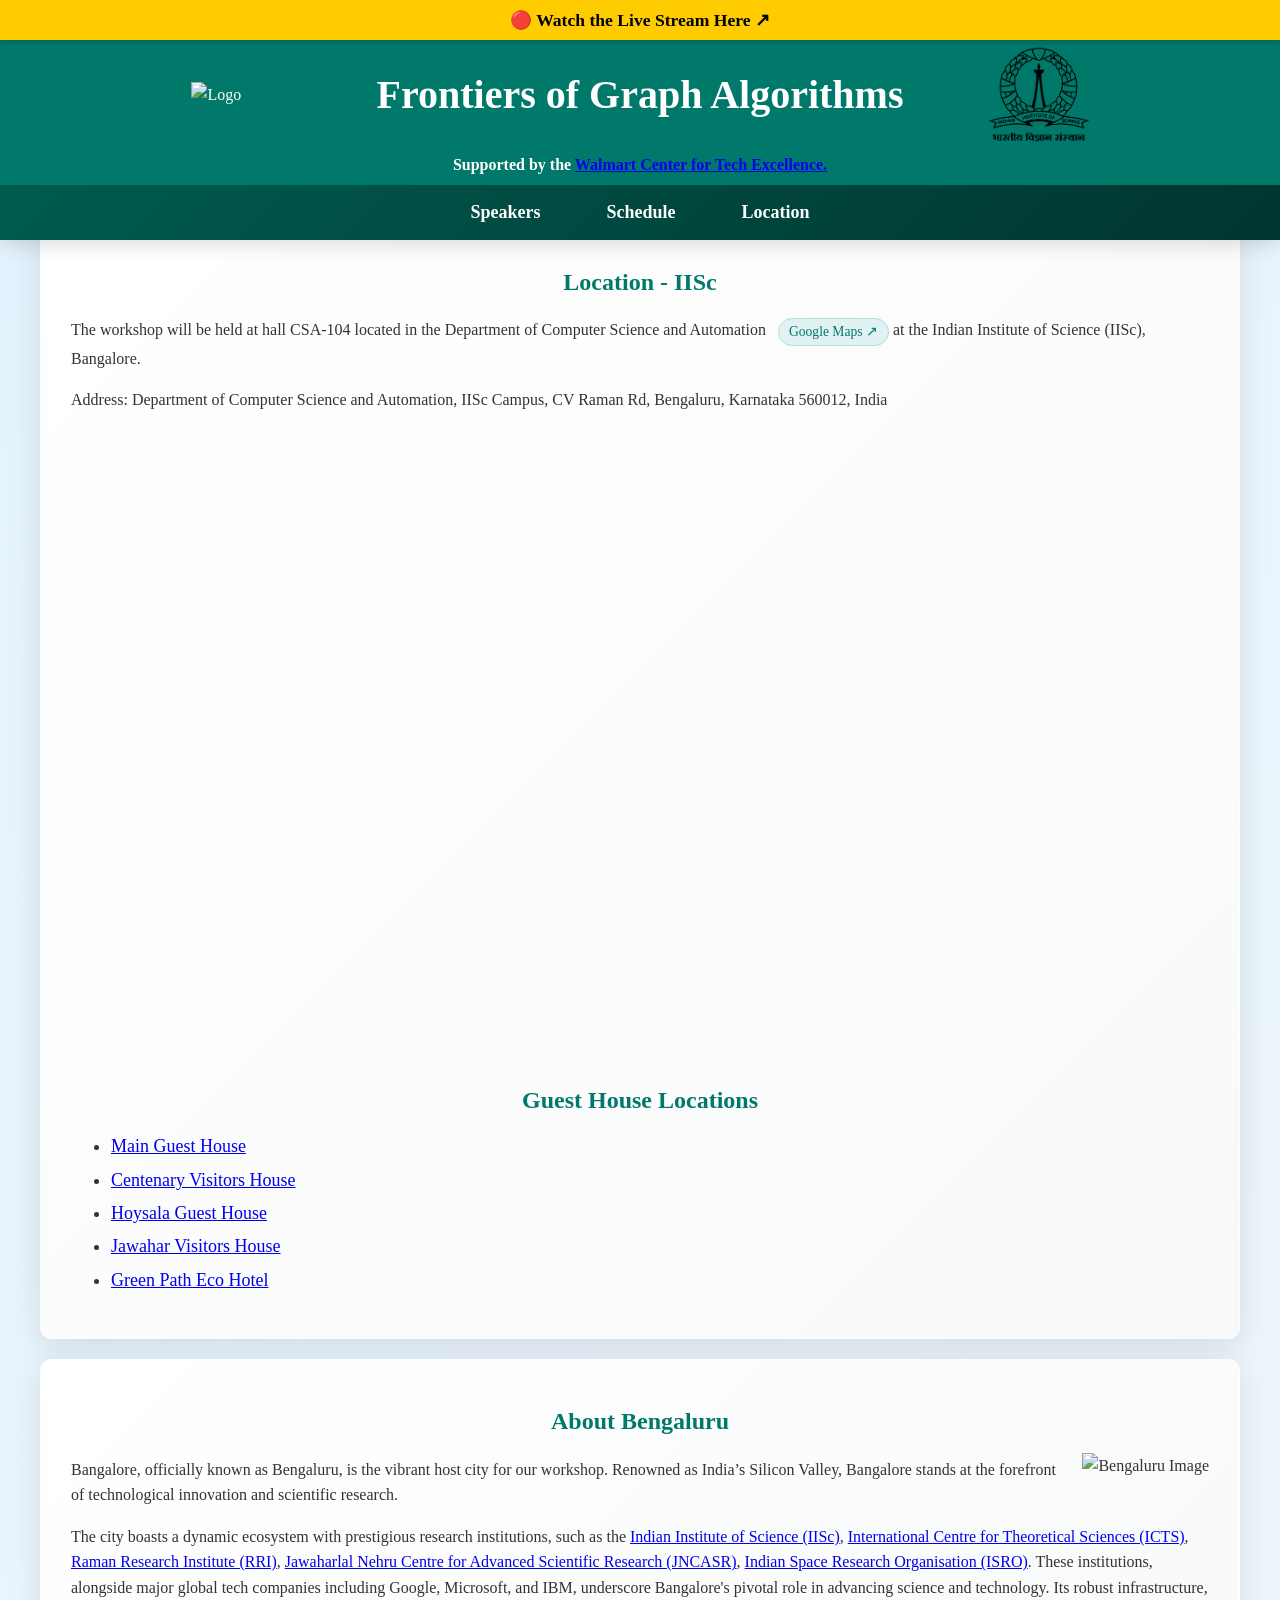
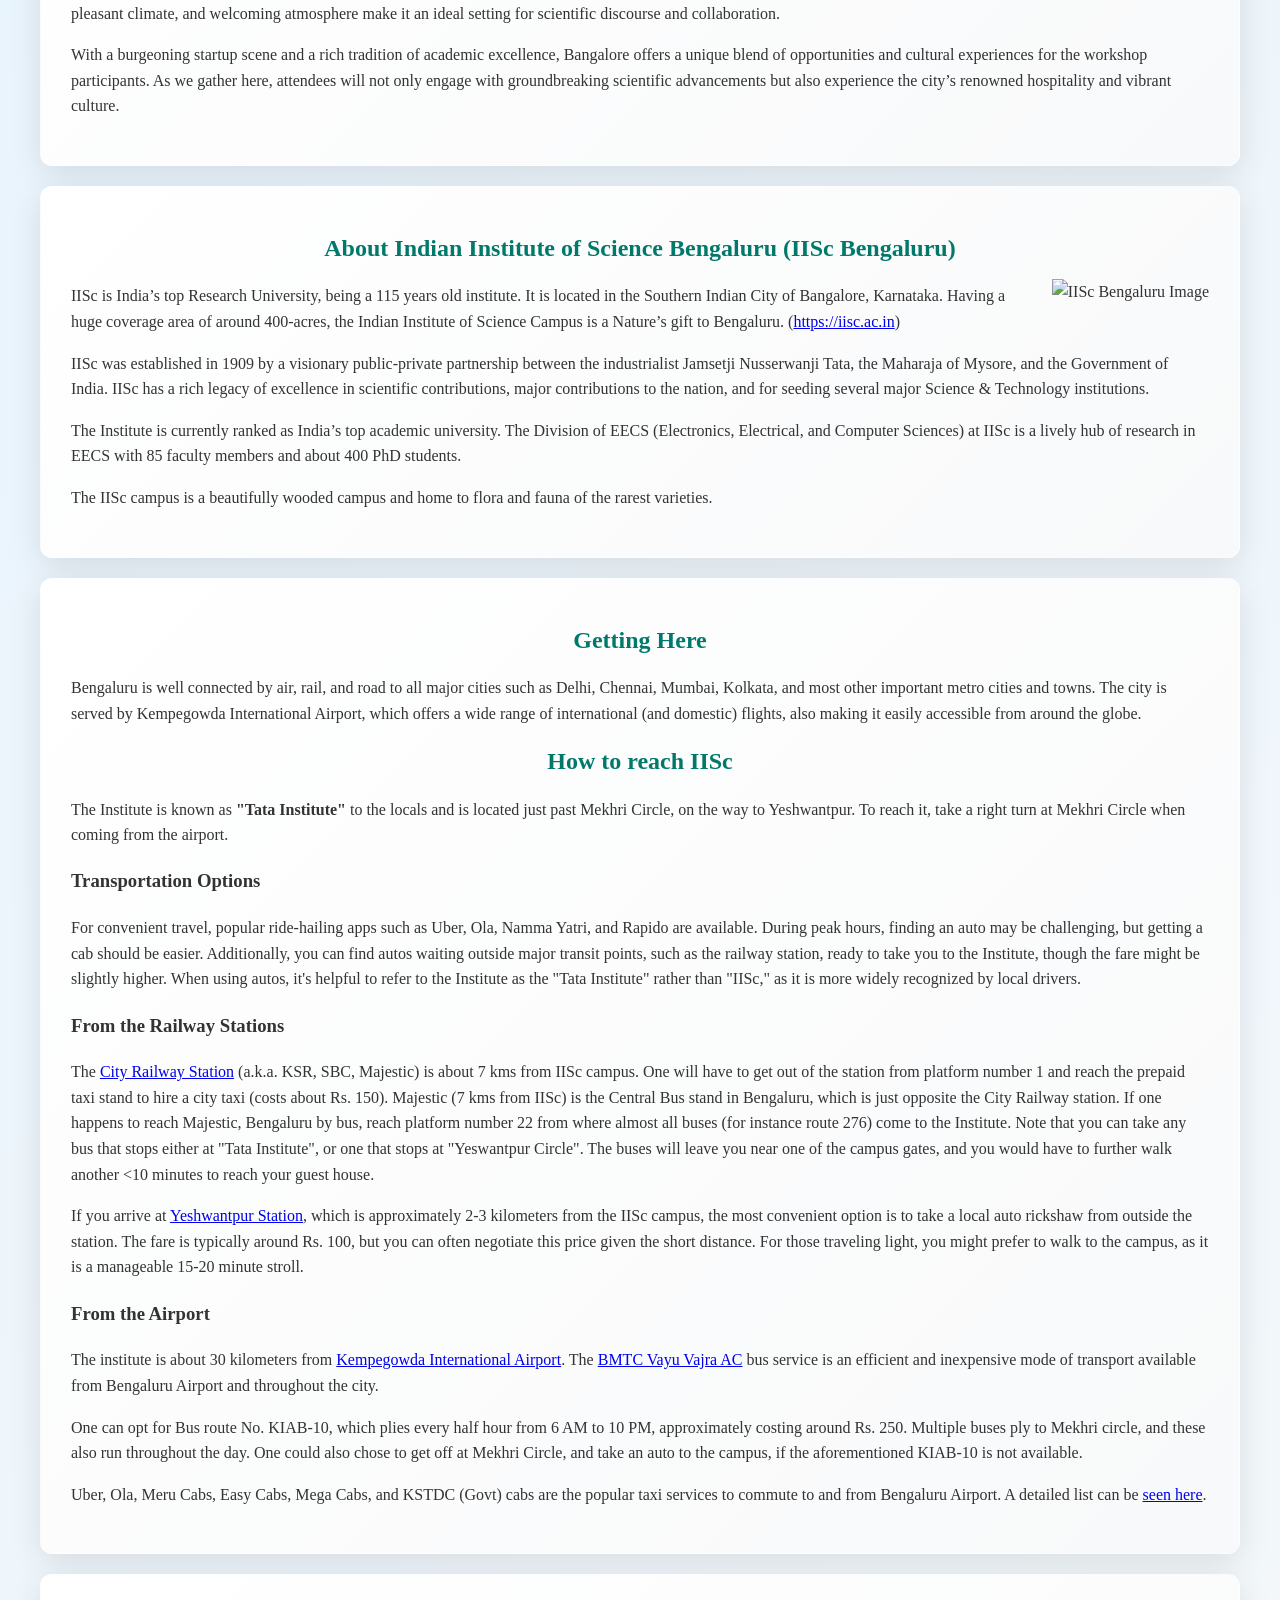
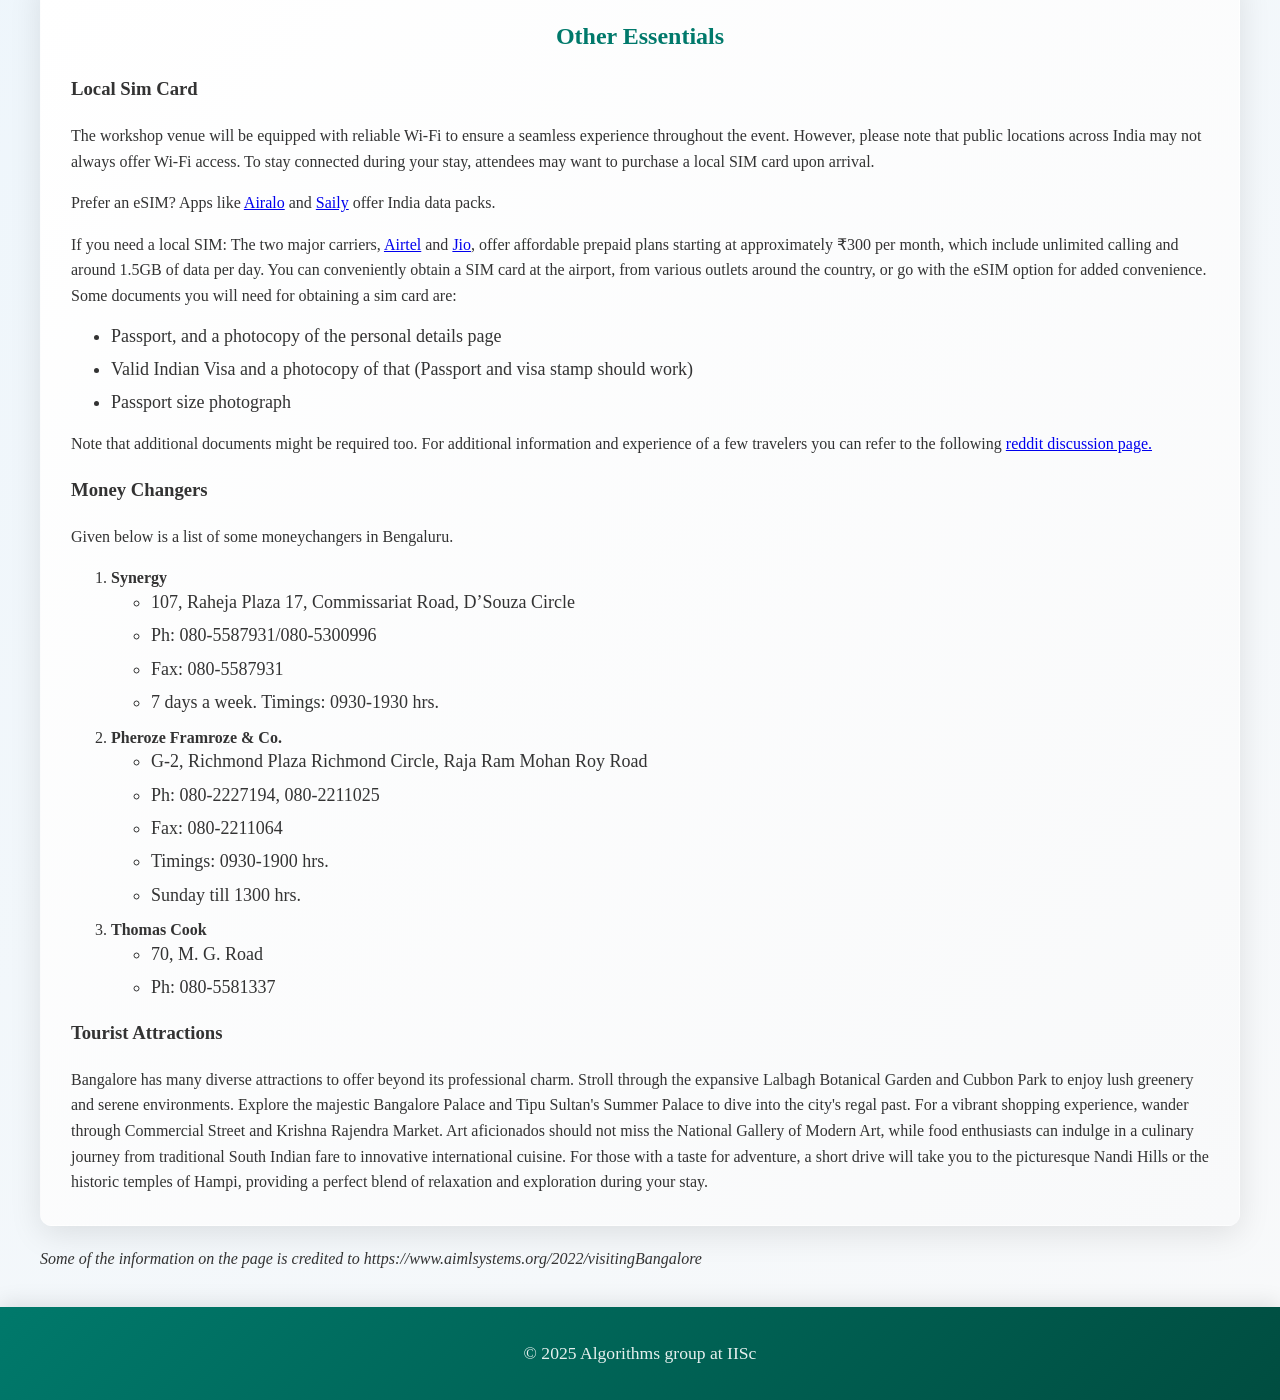
==== commit 382c4f5a: "Remove unnecessary line breaks in location and schedule sections, and add padding and margin styles " ====
--- a/location.html
+++ b/location.html
@@ -4,7 +4,7 @@
     <meta charset="UTF-8">
     <meta name="viewport" content="width=device-width, initial-scale=1.0">
     <title>Frontiers of Graph Algorithms - Bengaluru</title>
-    <link rel="stylesheet" href="styles.css">
+    <link rel="stylesheet" href="styles.css?v=1.1">
     <link href="https://fonts.googleapis.com/css2?family=Roboto:wght@400;700&display=swap" rel="stylesheet">
     <script src="config.js"></script>
 </head>
@@ -37,7 +37,6 @@
 
 
 <section id="location">
-    <br>
     <h2>Location - IISc</h2>
     <p>The workshop will be held at hall CSA-104 located in the Department of Computer Science and Automation <a href="https://maps.app.goo.gl/Lew1AzZuEL2tTdZY6" target="_blank" class="map-link">Google Maps ↗</a> at the Indian Institute of Science (IISc), Bangalore.</p>
     <p>Address: Department of Computer Science and Automation, IISc Campus, CV Raman Rd, Bengaluru, Karnataka 560012, India</p>
--- a/styles.css
+++ b/styles.css
@@ -690,6 +690,11 @@
     
     .info-item > div:not(.application-status) > strong {
         display: block;
+    }
+
+    #speakers, #schedule, #details, #location {
+        padding: 15px;
+        margin-top: 10px;
     }
 }
 
